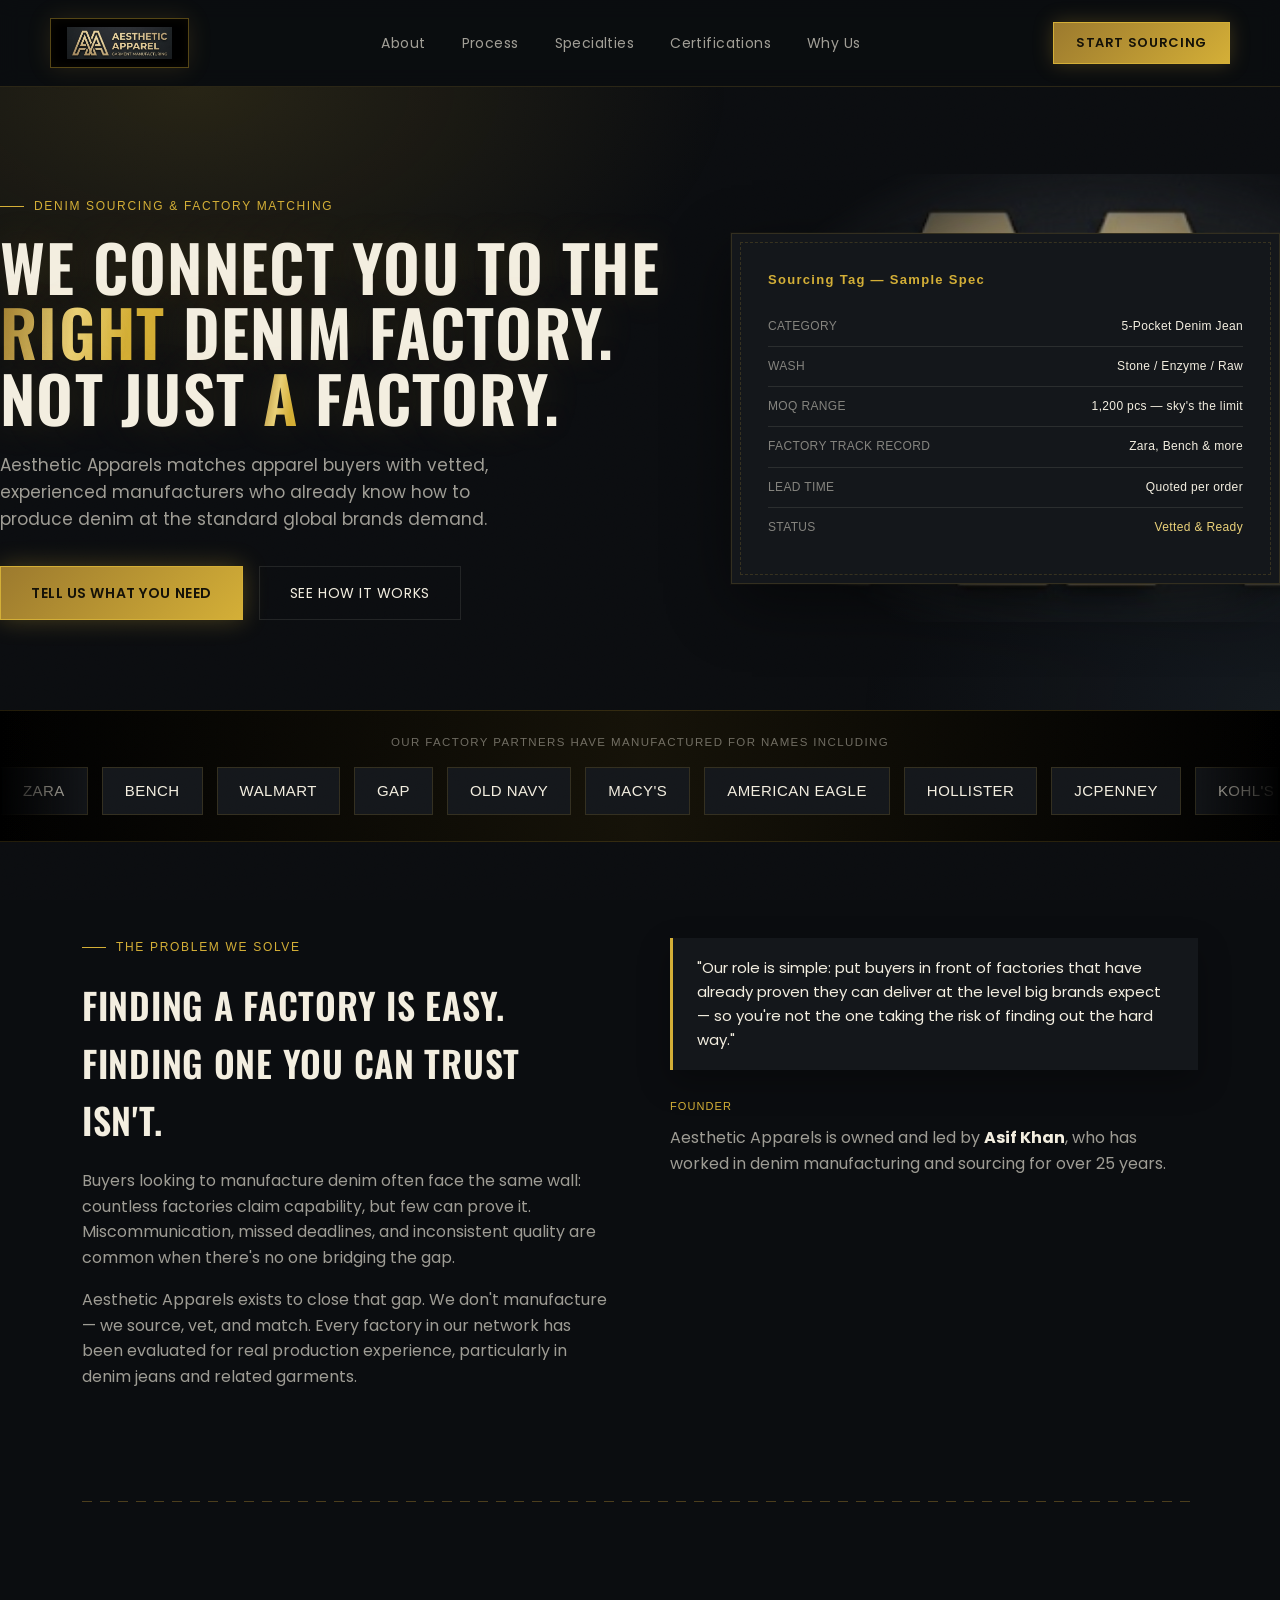
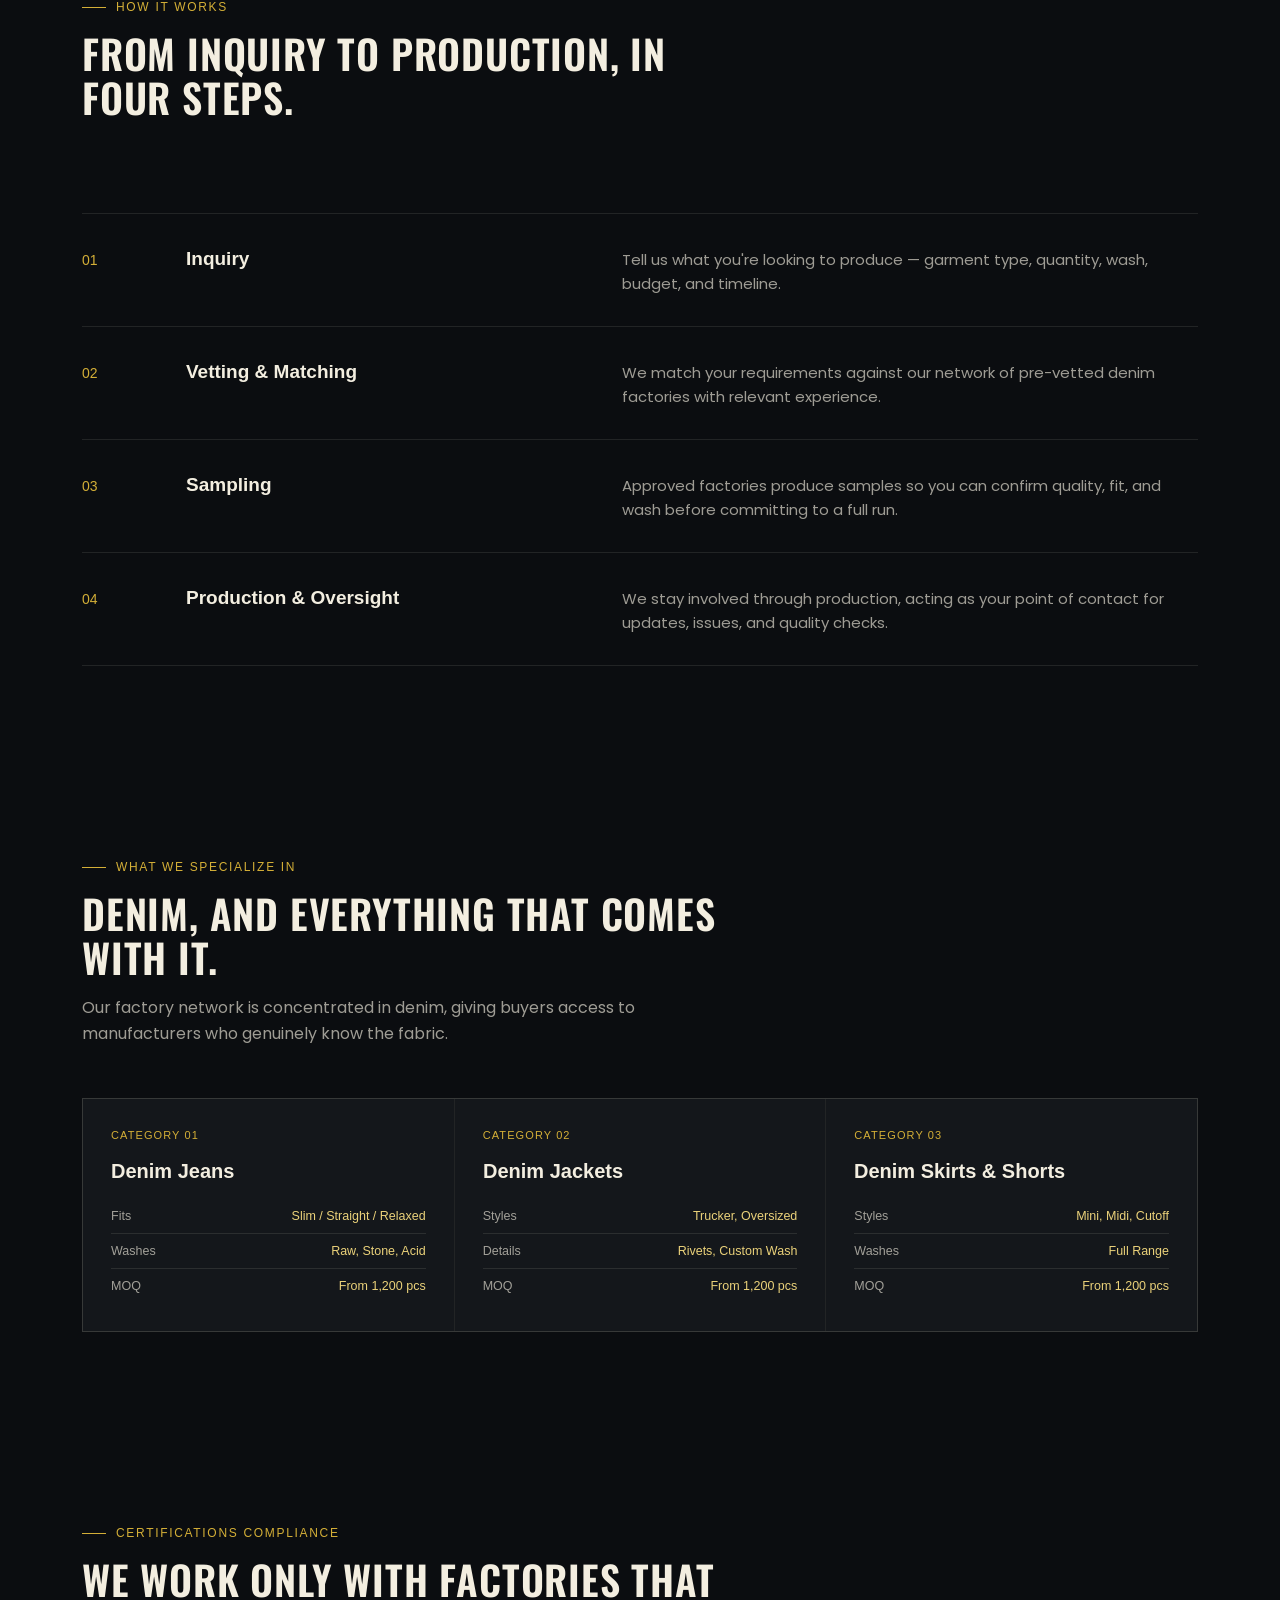
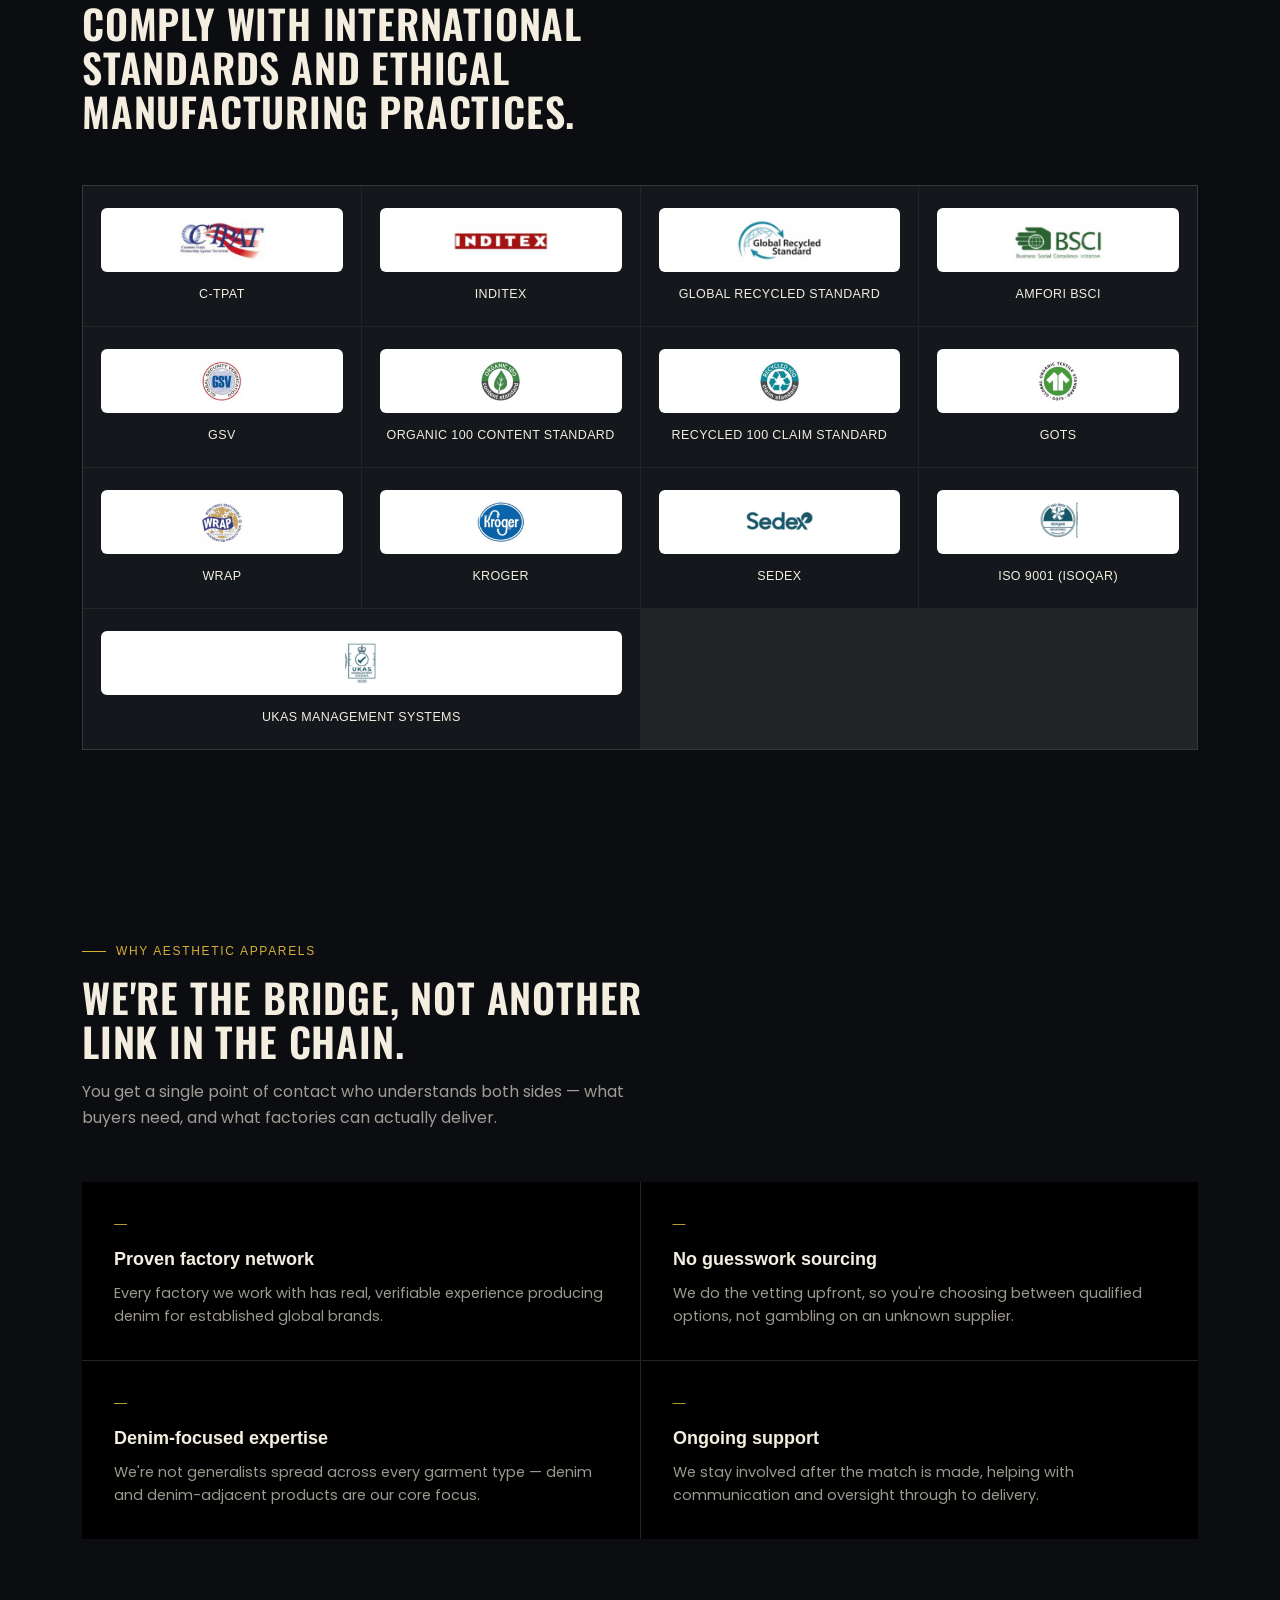
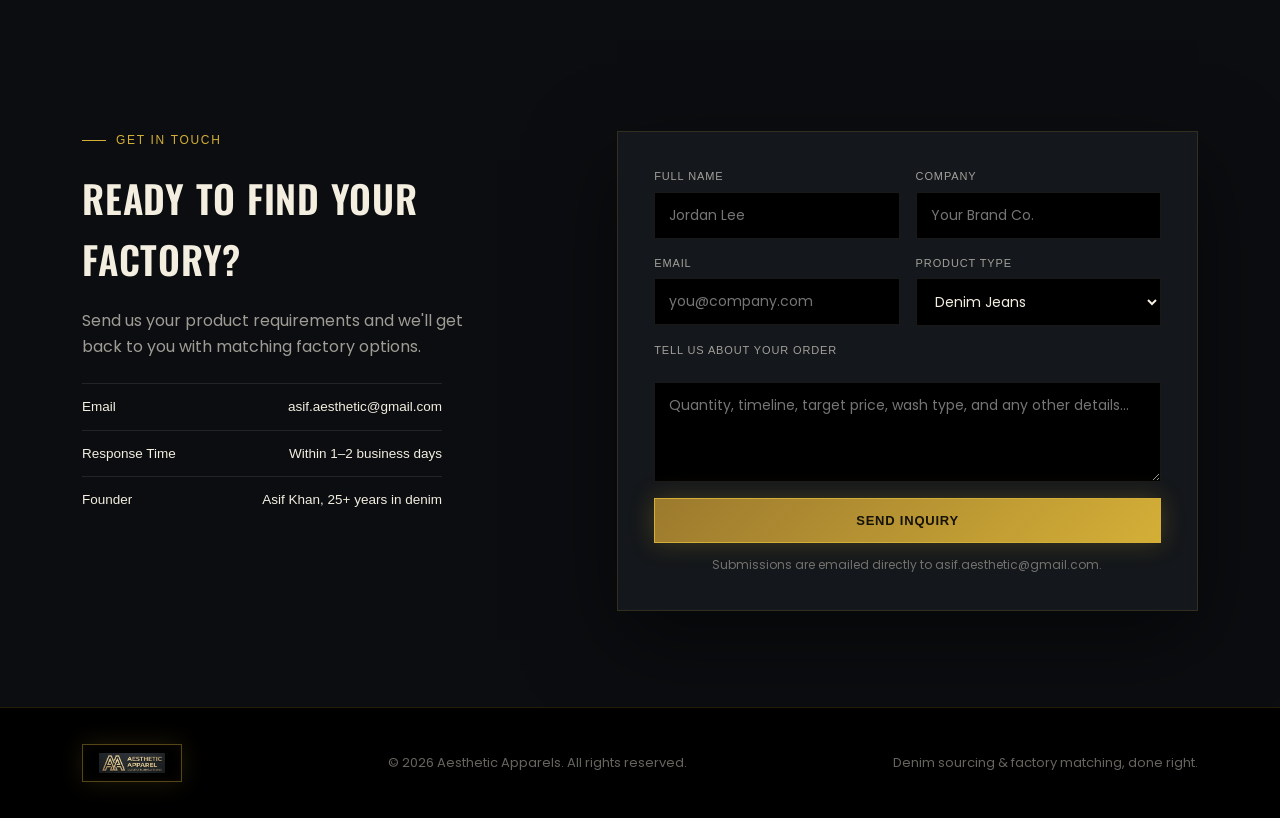
==== index.html @ 9744f527 "Publish updated Aesthetic Apparels website" ====
<!DOCTYPE html>
<html lang="en">
<head>
<meta charset="UTF-8">
<meta name="viewport" content="width=device-width, initial-scale=1.0">
<title>Aesthetic Apparels — Denim Sourcing &amp; Manufacturing Partners</title>
<link rel="preconnect" href="https://fonts.googleapis.com">
<link rel="preconnect" href="https://api.fontshare.com">
<link href="https://fonts.googleapis.com/css2?family=Oswald:wght@400;500;600;700&family=Poppins:wght@400;500;600&display=swap" rel="stylesheet">
<link href="https://api.fontshare.com/v2/css?f[]=general-sans@400,500,600,700&display=swap" rel="stylesheet">
<style>
  :root{
    --bg:#0B0D10;
    --bg-panel:#14171B;
    --bg-panel-2:#191D22;
    --gold:#D4AF37;
    --gold-light:#EBD27A;
    --gold-deep:#9C7A2E;
    --steel:#4A6178;
    --cream:#F3EEE0;
    --dim:rgba(243,238,224,0.64);
    --dim-2:rgba(243,238,224,0.42);
    --line:rgba(212,175,55,0.16);
    --line-soft:rgba(243,238,224,0.10);
  }
  *{box-sizing:border-box;margin:0;padding:0;}
  html{scroll-behavior:smooth;}
  body{
    background:var(--bg);
    color:var(--cream);
    font-family:'Poppins',sans-serif;
    line-height:1.6;
    -webkit-font-smoothing:antialiased;
    position:relative;
  }
  /* film grain overlay for premium texture */
  body::before{
    content:'';position:fixed;inset:0;z-index:1;pointer-events:none;
    opacity:0.05;mix-blend-mode:overlay;
    background-image:url("data:image/svg+xml,%3Csvg xmlns='http://www.w3.org/2000/svg' width='120' height='120'%3E%3Cfilter id='n'%3E%3CfeTurbulence type='fractalNoise' baseFrequency='0.9' numOctaves='2' stitchTiles='stitch'/%3E%3C/filter%3E%3Crect width='100%25' height='100%25' filter='url(%23n)'/%3E%3C/svg%3E");
  }
  h1,h2,.display{
    font-family:'Oswald',sans-serif;
    text-transform:uppercase;
    letter-spacing:0.02em;
    color:var(--cream);
  }
  h3,.mono{font-family:'General Sans',sans-serif;}
  a{color:inherit;}
  img{max-width:100%;display:block;}
  .wrap{max-width:1180px;margin:0 auto;padding:0 32px;position:relative;z-index:2;}
  section{position:relative;z-index:2;}

  .gold-text{
    background:linear-gradient(100deg, var(--gold-deep), var(--gold-light) 45%, var(--gold) 75%);
    -webkit-background-clip:text;background-clip:text;color:transparent;
  }

  .stitch{
    height:1px;
    background-image:repeating-linear-gradient(90deg, var(--gold-deep) 0 10px, transparent 10px 18px);
    opacity:0.45;position:relative;z-index:2;
  }

  /* header */
  header{
    position:sticky;top:0;z-index:50;
    background:rgba(11,13,16,0.86);
    backdrop-filter:blur(10px);
    border-bottom:1px solid var(--line);
  }
  .nav{display:flex;align-items:center;justify-content:space-between;padding:18px 0;}
  .brand{display:flex;align-items:center;gap:10px;}
  .logo-badge{
    background:#000;
    padding:8px 16px;
    display:flex;align-items:center;
    border:1px solid rgba(212,175,55,0.4);
    box-shadow:0 0 24px rgba(212,175,55,0.14), inset 0 0 12px rgba(212,175,55,0.05);
  }
  .logo-badge img{height:32px;width:auto;display:block;}
  .logo-badge.small img{height:20px;}
  .navlinks{display:flex;gap:36px;font-size:14px;letter-spacing:0.03em;}
  .navlinks a{text-decoration:none;color:var(--cream);opacity:0.65;transition:opacity .2s;}
  .navlinks a:hover,.navlinks a:focus-visible{opacity:1;}
  .nav-cta{
    background:linear-gradient(135deg, var(--gold-deep), var(--gold));
    color:#151208;
    padding:10px 22px;font-size:13px;letter-spacing:0.05em;font-weight:600;
    text-transform:uppercase;text-decoration:none;border:1px solid var(--gold);
    box-shadow:0 0 20px rgba(212,175,55,0.25);
    transition:box-shadow .25s, transform .2s;
  }
  .nav-cta:hover{box-shadow:0 0 30px rgba(212,175,55,0.5);transform:translateY(-1px);}

  /* hero with bold logo watermark + lighting */
  .hero{
    padding:110px 0 90px;
    display:grid;grid-template-columns:1.1fr 0.9fr;gap:60px;align-items:center;
    overflow:hidden;
    background:
      radial-gradient(ellipse 900px 500px at 15% 0%, rgba(212,175,55,0.14), transparent 60%),
      radial-gradient(ellipse 700px 500px at 100% 100%, rgba(74,97,120,0.14), transparent 60%);
  }
  .hero-mark{
    position:absolute;
    right:-6%;
    top:50%;
    transform:translateY(-50%);
    width:52%;
    max-width:640px;
    opacity:0.9;
    mix-blend-mode:screen;
    z-index:1;
    -webkit-mask-image:radial-gradient(ellipse 70% 70% at 60% 50%, black 45%, transparent 85%);
    mask-image:radial-gradient(ellipse 70% 70% at 60% 50%, black 45%, transparent 85%);
    pointer-events:none;
  }
  .eyebrow{
    font-family:'General Sans',sans-serif;
    font-size:12px;letter-spacing:0.14em;text-transform:uppercase;
    color:var(--gold);margin-bottom:18px;display:flex;align-items:center;gap:10px;
  }
  .eyebrow::before{content:'';width:24px;height:1px;background:var(--gold);}
  .hero h1{
    font-size:clamp(38px,5.4vw,64px);
    line-height:1.02;font-weight:600;margin-bottom:22px;
    text-shadow:0 0 40px rgba(212,175,55,0.15);
  }
  .hero p.lede{font-size:17px;max-width:46ch;color:var(--dim);margin-bottom:32px;}
  .hero-ctas{display:flex;gap:16px;flex-wrap:wrap;}
  .btn-primary{
    background:linear-gradient(135deg, var(--gold-deep), var(--gold));
    color:#151208;padding:15px 30px;font-size:14px;letter-spacing:0.04em;
    font-weight:600;text-transform:uppercase;text-decoration:none;border:1px solid var(--gold);
    box-shadow:0 0 24px rgba(212,175,55,0.3);transition:box-shadow .25s, transform .2s;
  }
  .btn-primary:hover{box-shadow:0 0 40px rgba(212,175,55,0.55);transform:translateY(-2px);}
  .btn-ghost{
    padding:15px 30px;font-size:14px;letter-spacing:0.04em;text-transform:uppercase;
    text-decoration:none;color:var(--cream);border:1px solid var(--line-soft);
    transition:border-color .2s, background .2s;
  }
  .btn-ghost:hover{border-color:var(--gold);background:rgba(212,175,55,0.06);}

  .hero-tag{
    background:var(--bg-panel);
    padding:36px;position:relative;z-index:2;
    border:1px solid var(--line);
    box-shadow:0 20px 60px rgba(0,0,0,0.45), 0 0 0 1px rgba(212,175,55,0.04);
  }
  .hero-tag::before{
    content:'';position:absolute;inset:8px;
    border:1px dashed rgba(212,175,55,0.18);pointer-events:none;
  }
  .hero-tag .tag-row{
    display:flex;justify-content:space-between;
    font-family:'General Sans',sans-serif;font-size:12px;
    padding:10px 0;border-bottom:1px solid var(--line-soft);letter-spacing:0.03em;
  }
  .hero-tag .tag-row:last-child{border-bottom:none;}
  .hero-tag .tag-row span:first-child{opacity:0.5;text-transform:uppercase;}
  .hero-tag h3{color:var(--gold);font-size:13px;letter-spacing:0.1em;margin-bottom:16px;}

  /* trust bar */
  .trust{
    background:linear-gradient(90deg, #000 0%, #151208 50%, #000 100%);
    padding:22px 0 26px;border-top:1px solid var(--line);border-bottom:1px solid var(--line);
    overflow:hidden;
  }
  .trust-label{
    text-align:center;font-family:'General Sans',sans-serif;font-size:11.5px;
    letter-spacing:0.12em;text-transform:uppercase;color:var(--dim-2);margin-bottom:16px;
  }
  .marquee{
    width:100%;overflow:hidden;
    -webkit-mask-image:linear-gradient(90deg, transparent, black 8%, black 92%, transparent);
    mask-image:linear-gradient(90deg, transparent, black 8%, black 92%, transparent);
  }
  .marquee-track{
    display:flex;width:max-content;gap:14px;
    animation:marquee-scroll 42s linear infinite;
  }
  .marquee:hover .marquee-track{animation-play-state:paused;}
  @keyframes marquee-scroll{
    from{transform:translateX(0);}
    to{transform:translateX(-50%);}
  }
  .brand-pill{
    flex:0 0 auto;
    display:flex;align-items:center;
    padding:11px 22px;
    background:var(--bg-panel);
    border:1px solid var(--line);
    color:var(--cream);
    font-family:'General Sans',sans-serif;
    font-size:15px;letter-spacing:0.03em;text-transform:uppercase;
    white-space:nowrap;
  }

  section.pad{padding:96px 0;}
  .section-head{max-width:640px;margin-bottom:52px;}
  .section-head .eyebrow{margin-bottom:14px;}
  .section-head h2{font-size:clamp(28px,3.4vw,40px);font-weight:600;line-height:1.1;}
  .section-head p{margin-top:16px;font-size:16px;color:var(--dim);max-width:56ch;}

  .about{display:grid;grid-template-columns:1fr 1fr;gap:60px;align-items:start;}
  .about p{font-size:16px;margin-bottom:16px;color:var(--dim);}
  .about .callout{
    border-left:3px solid var(--gold);padding:18px 24px;
    background:var(--bg-panel);font-size:15px;box-shadow:0 12px 30px rgba(0,0,0,0.3);
  }

  .process-list{border-top:1px solid var(--line-soft);}
  .process-item{
    display:grid;grid-template-columns:80px 1fr 1.4fr;gap:24px;
    padding:30px 0;border-bottom:1px solid var(--line-soft);align-items:baseline;
    transition:background .2s;
  }
  .process-item:hover{background:rgba(212,175,55,0.03);}
  .process-item .num{font-family:'General Sans',sans-serif;font-size:14px;color:var(--gold);}
  .process-item h3{font-size:19px;font-weight:600;text-transform:none;letter-spacing:0;}
  .process-item p{font-size:15px;color:var(--dim);}

  .specs-grid{display:grid;grid-template-columns:repeat(3,1fr);gap:1px;background:var(--line-soft);border:1px solid var(--line-soft);}
  .spec-card{background:var(--bg-panel);padding:28px;transition:box-shadow .25s, transform .25s;}
  .spec-card:hover{box-shadow:inset 0 0 0 1px rgba(212,175,55,0.35), 0 0 30px rgba(212,175,55,0.08);transform:translateY(-2px);}
  .spec-card .spec-label{font-family:'General Sans',sans-serif;font-size:11px;color:var(--gold);letter-spacing:0.1em;text-transform:uppercase;margin-bottom:10px;}
  .spec-card h3{font-size:20px;font-weight:600;margin-bottom:12px;text-transform:none;letter-spacing:0;}
  .spec-card ul{list-style:none;font-size:14px;}
  .spec-card li{display:flex;justify-content:space-between;padding:7px 0;border-top:1px solid var(--line-soft);font-family:'General Sans',sans-serif;font-size:12.5px;color:var(--dim);}
  .spec-card li:first-of-type{border-top:none;}
  .spec-card li span:last-child{color:var(--gold-light);}

  .certs-intro{font-size:16px;color:var(--dim);max-width:60ch;margin-bottom:44px;}
  .certs-grid{
    display:grid;grid-template-columns:repeat(4,1fr);gap:1px;
    background:var(--line-soft);border:1px solid var(--line-soft);
  }
  .cert-badge{
    background:var(--bg-panel);padding:22px 18px;
    display:flex;flex-direction:column;align-items:center;justify-content:center;
    text-align:center;gap:12px;transition:box-shadow .25s;
  }
  .cert-badge:hover{box-shadow:inset 0 0 0 1px rgba(212,175,55,0.35);}
  .cert-badge .logo-plate{
    background:#fff;border-radius:6px;padding:10px 14px;
    display:flex;align-items:center;justify-content:center;
    width:100%;height:64px;box-sizing:border-box;
  }
  .cert-badge .logo-plate img{
    max-width:100%;max-height:44px;width:auto;height:auto;display:block;object-fit:contain;
  }
  .cert-badge .check{
    width:26px;height:26px;border-radius:50%;
    border:1px solid var(--gold);color:var(--gold);
    display:flex;align-items:center;justify-content:center;
    font-size:14px;font-family:'General Sans',sans-serif;
  }
  .cert-badge .cname{
    font-family:'General Sans',sans-serif;font-size:12.5px;letter-spacing:0.03em;
    text-transform:uppercase;color:var(--cream);
  }

  .why-grid{display:grid;grid-template-columns:repeat(2,1fr);gap:1px;background:var(--line-soft);}
  .why-card{background:#000;padding:32px;transition:box-shadow .25s;}
  .why-card:hover{box-shadow:inset 0 0 0 1px rgba(212,175,55,0.3);}
  .why-card .n{font-family:'General Sans',sans-serif;color:var(--gold);font-size:13px;margin-bottom:10px;}
  .why-card h3{color:var(--cream);font-size:18px;font-weight:600;text-transform:none;letter-spacing:0;margin-bottom:8px;}
  .why-card p{font-size:14.5px;color:var(--dim);}

  .contact{display:grid;grid-template-columns:0.9fr 1.1fr;gap:60px;}
  .contact-info h2{font-size:clamp(28px,3.4vw,38px);font-weight:600;margin-bottom:18px;}
  .contact-info p{color:var(--dim);margin-bottom:24px;max-width:42ch;}
  .contact-info .detail{
    font-family:'General Sans',sans-serif;font-size:13.5px;
    padding:12px 0;border-top:1px solid var(--line-soft);
    display:flex;justify-content:space-between;max-width:360px;
  }
  form{background:var(--bg-panel);padding:36px;border:1px solid var(--line);box-shadow:0 30px 80px rgba(0,0,0,0.5);}
  .form-row{display:grid;grid-template-columns:1fr 1fr;gap:16px;margin-bottom:16px;}
  label{display:block;font-size:11px;letter-spacing:0.08em;text-transform:uppercase;color:var(--dim);margin-bottom:6px;font-family:'General Sans',sans-serif;}
  input,select,textarea{
    width:100%;border:1px solid var(--line-soft);background:#000;
    padding:12px 14px;font-family:'Poppins',sans-serif;font-size:14px;color:var(--cream);
  }
  input:focus,select:focus,textarea:focus{outline:2px solid var(--gold);outline-offset:1px;border-color:var(--gold);}
  textarea{min-height:100px;resize:vertical;}
  .full{grid-column:1/-1;}
  .submit-btn{
    background:linear-gradient(135deg, var(--gold-deep), var(--gold));
    color:#151208;border:1px solid var(--gold);
    padding:14px 30px;font-size:13px;letter-spacing:0.06em;font-weight:600;text-transform:uppercase;
    cursor:pointer;width:100%;box-shadow:0 0 24px rgba(212,175,55,0.25);transition:box-shadow .25s;
  }
  .submit-btn:hover{box-shadow:0 0 36px rgba(212,175,55,0.5);}
  .form-note{font-size:12px;color:var(--dim-2);margin-top:12px;text-align:center;}

  footer{border-top:1px solid var(--line);padding:36px 0;background:#000;}

  @media (max-width:860px){
    .hero{grid-template-columns:1fr;padding-top:64px;}
    .hero-mark{width:80%;opacity:0.5;right:-20%;}
    .navlinks{display:none;}
    .about{grid-template-columns:1fr;}
    .process-item{grid-template-columns:50px 1fr;}
    .process-item p{grid-column:1/-1;}
    .specs-grid{grid-template-columns:1fr;}
    .certs-grid{grid-template-columns:repeat(2,1fr);}
    .why-grid{grid-template-columns:1fr;}
    .contact{grid-template-columns:1fr;}
    .form-row{grid-template-columns:1fr;}
  }

  .reveal{
    opacity:0;
    transform:translateY(26px);
    transition:opacity .85s cubic-bezier(.16,.8,.24,1), transform .85s cubic-bezier(.16,.8,.24,1);
    will-change:opacity, transform;
  }
  .reveal.reveal-heading{transform:translateY(34px);transition-duration:1s;}
  .reveal.in-view{opacity:1;transform:translateY(0);}
  @media (prefers-reduced-motion: reduce){
    .reveal{opacity:1;transform:none;transition:none;}
  }
</style>
</head>
<body>

<header>
  <div class="wrap nav">
    <div class="brand"><div class="logo-badge"><img src="[data-uri]" alt="Aesthetic Apparel — Garment Manufacturing logo"></div></div>
    <nav class="navlinks">
      <a href="#about">About</a>
      <a href="#process">Process</a>
      <a href="#specialties">Specialties</a>
      <a href="#certifications">Certifications</a>
      <a href="#why">Why Us</a>
    </nav>
    <a href="#contact" class="nav-cta">Start Sourcing</a>
  </div>
</header>

<section class="hero">
  <img class="hero-mark" src="[data-uri]" alt="">
  <div class="wrap" style="display:contents;">
    <div>
      <div class="eyebrow">Denim Sourcing &amp; Factory Matching</div>
      <h1>We connect you to the <span class="gold-text">right</span> denim factory. Not just <span class="gold-text">a</span> factory.</h1>
      <p class="lede">Aesthetic Apparels matches apparel buyers with vetted, experienced manufacturers who already know how to produce denim at the standard global brands demand.</p>
      <div class="hero-ctas">
        <a href="#contact" class="btn-primary">Tell us what you need</a>
        <a href="#process" class="btn-ghost">See how it works</a>
      </div>
    </div>
    <div class="hero-tag">
      <h3>Sourcing Tag — Sample Spec</h3>
      <div class="tag-row"><span>Category</span><span>5-Pocket Denim Jean</span></div>
      <div class="tag-row"><span>Wash</span><span>Stone / Enzyme / Raw</span></div>
      <div class="tag-row"><span>MOQ Range</span><span>1,200 pcs — sky's the limit</span></div>
      <div class="tag-row"><span>Factory Track Record</span><span>Zara, Bench &amp; more</span></div>
      <div class="tag-row"><span>Lead Time</span><span>Quoted per order</span></div>
      <div class="tag-row"><span>Status</span><span style="color:var(--gold-light);">Vetted &amp; Ready</span></div>
    </div>
  </div>
</section>

<div class="trust">
  <div class="trust-label">Our factory partners have manufactured for names including</div>
  <div class="marquee">
    <div class="marquee-track">
      <div class="brand-pill">Zara</div>
      <div class="brand-pill">Bench</div>
      <div class="brand-pill">Walmart</div>
      <div class="brand-pill">Gap</div>
      <div class="brand-pill">Old Navy</div>
      <div class="brand-pill">Macy's</div>
      <div class="brand-pill">American Eagle</div>
      <div class="brand-pill">Hollister</div>
      <div class="brand-pill">JCPenney</div>
      <div class="brand-pill">Kohl's</div>
      <div class="brand-pill">Costco</div>
      <div class="brand-pill">Foot Locker</div>
      <div class="brand-pill">Bershka</div>
      <div class="brand-pill">Pull &amp; Bear</div>
      <div class="brand-pill">U.S. Polo Assn</div>
      <div class="brand-pill">Dillard's</div>
      <div class="brand-pill">New Look</div>
      <div class="brand-pill">French Connection</div>
      <div class="brand-pill">Ben Sherman</div>
      <div class="brand-pill">Urban Classics</div>
      <div class="brand-pill">Trespass</div>
      <div class="brand-pill">Kroger</div>
      <div class="brand-pill">El Corte Inglés</div>
      <div class="brand-pill">Bass Pro Shops</div>
      <div class="brand-pill">PacSun</div>
      <!-- duplicate set for seamless loop -->
      <div class="brand-pill">Zara</div>
      <div class="brand-pill">Bench</div>
      <div class="brand-pill">Walmart</div>
      <div class="brand-pill">Gap</div>
      <div class="brand-pill">Old Navy</div>
      <div class="brand-pill">Macy's</div>
      <div class="brand-pill">American Eagle</div>
      <div class="brand-pill">Hollister</div>
      <div class="brand-pill">JCPenney</div>
      <div class="brand-pill">Kohl's</div>
      <div class="brand-pill">Costco</div>
      <div class="brand-pill">Foot Locker</div>
      <div class="brand-pill">Bershka</div>
      <div class="brand-pill">Pull &amp; Bear</div>
      <div class="brand-pill">U.S. Polo Assn</div>
      <div class="brand-pill">Dillard's</div>
      <div class="brand-pill">New Look</div>
      <div class="brand-pill">French Connection</div>
      <div class="brand-pill">Ben Sherman</div>
      <div class="brand-pill">Urban Classics</div>
      <div class="brand-pill">Trespass</div>
      <div class="brand-pill">Kroger</div>
      <div class="brand-pill">El Corte Inglés</div>
      <div class="brand-pill">Bass Pro Shops</div>
      <div class="brand-pill">PacSun</div>
    </div>
  </div>
</div>

<section id="about" class="pad">
  <div class="wrap about">
    <div>
      <div class="eyebrow">The Problem We Solve</div>
      <h2 style="font-size:clamp(26px,3vw,36px);font-weight:600;margin-bottom:20px;">Finding a factory is easy. Finding one you can trust isn't.</h2>
      <p>Buyers looking to manufacture denim often face the same wall: countless factories claim capability, but few can prove it. Miscommunication, missed deadlines, and inconsistent quality are common when there's no one bridging the gap.</p>
      <p>Aesthetic Apparels exists to close that gap. We don't manufacture — we source, vet, and match. Every factory in our network has been evaluated for real production experience, particularly in denim jeans and related garments.</p>
    </div>
    <div>
      <div class="callout">"Our role is simple: put buyers in front of factories that have already proven they can deliver at the level big brands expect — so you're not the one taking the risk of finding out the hard way."</div>
      <div style="margin-top:24px;font-size:14px;color:var(--dim);">
        <span style="font-family:'General Sans',sans-serif;font-size:11px;letter-spacing:0.1em;text-transform:uppercase;color:var(--gold);">Founder</span>
        <p style="margin-top:8px;">Aesthetic Apparels is owned and led by <strong style="color:var(--cream);">Asif Khan</strong>, who has worked in denim manufacturing and sourcing for over 25 years.</p>
      </div>
    </div>
  </div>
</section>

<div class="wrap"><div class="stitch"></div></div>

<section id="process" class="pad">
  <div class="wrap">
    <div class="section-head">
      <div class="eyebrow">How It Works</div>
      <h2>From inquiry to production, in four steps.</h2>
      <p>A clear, guided process so you always know what stage your order is at.</p>
    </div>
    <div class="process-list">
      <div class="process-item">
        <div class="num">01</div>
        <h3>Inquiry</h3>
        <p>Tell us what you're looking to produce — garment type, quantity, wash, budget, and timeline.</p>
      </div>
      <div class="process-item">
        <div class="num">02</div>
        <h3>Vetting &amp; Matching</h3>
        <p>We match your requirements against our network of pre-vetted denim factories with relevant experience.</p>
      </div>
      <div class="process-item">
        <div class="num">03</div>
        <h3>Sampling</h3>
        <p>Approved factories produce samples so you can confirm quality, fit, and wash before committing to a full run.</p>
      </div>
      <div class="process-item">
        <div class="num">04</div>
        <h3>Production &amp; Oversight</h3>
        <p>We stay involved through production, acting as your point of contact for updates, issues, and quality checks.</p>
      </div>
    </div>
  </div>
</section>

<section id="specialties" class="pad">
  <div class="wrap">
    <div class="section-head">
      <div class="eyebrow">What We Specialize In</div>
      <h2>Denim, and everything that comes with it.</h2>
      <p>Our factory network is concentrated in denim, giving buyers access to manufacturers who genuinely know the fabric.</p>
    </div>
    <div class="specs-grid">
      <div class="spec-card">
        <div class="spec-label">Category 01</div>
        <h3>Denim Jeans</h3>
        <ul>
          <li><span>Fits</span><span>Slim / Straight / Relaxed</span></li>
          <li><span>Washes</span><span>Raw, Stone, Acid</span></li>
          <li><span>MOQ</span><span>From 1,200 pcs</span></li>
        </ul>
      </div>
      <div class="spec-card">
        <div class="spec-label">Category 02</div>
        <h3>Denim Jackets</h3>
        <ul>
          <li><span>Styles</span><span>Trucker, Oversized</span></li>
          <li><span>Details</span><span>Rivets, Custom Wash</span></li>
          <li><span>MOQ</span><span>From 1,200 pcs</span></li>
        </ul>
      </div>
      <div class="spec-card">
        <div class="spec-label">Category 03</div>
        <h3>Denim Skirts &amp; Shorts</h3>
        <ul>
          <li><span>Styles</span><span>Mini, Midi, Cutoff</span></li>
          <li><span>Washes</span><span>Full Range</span></li>
          <li><span>MOQ</span><span>From 1,200 pcs</span></li>
        </ul>
      </div>
    </div>
  </div>
</section>

<section id="certifications" class="pad">
  <div class="wrap">
    <div class="section-head">
      <div class="eyebrow">Certifications Compliance</div>
      <h2>We work only with factories that comply with international standards and ethical manufacturing practices.</h2>
    </div>
    <div class="certs-grid">
      <div class="cert-badge"><div class="logo-plate"><img src="[data-uri]" alt="C-TPAT certification logo"></div><div class="cname">C-TPAT</div></div>
      <div class="cert-badge"><div class="logo-plate"><img src="[data-uri]" alt="INDITEX certification logo"></div><div class="cname">INDITEX</div></div>
      <div class="cert-badge"><div class="logo-plate"><img src="[data-uri]" alt="Global Recycled Standard certification logo"></div><div class="cname">Global Recycled Standard</div></div>
      <div class="cert-badge"><div class="logo-plate"><img src="[data-uri]" alt="amfori BSCI certification logo"></div><div class="cname">amfori BSCI</div></div>
      <div class="cert-badge"><div class="logo-plate"><img src="[data-uri]" alt="GSV certification logo"></div><div class="cname">GSV</div></div>
      <div class="cert-badge"><div class="logo-plate"><img src="[data-uri]" alt="Organic 100 Content Standard certification logo"></div><div class="cname">Organic 100 Content Standard</div></div>
      <div class="cert-badge"><div class="logo-plate"><img src="[data-uri]" alt="Recycled 100 Claim Standard certification logo"></div><div class="cname">Recycled 100 Claim Standard</div></div>
      <div class="cert-badge"><div class="logo-plate"><img src="[data-uri]" alt="GOTS certification logo"></div><div class="cname">GOTS</div></div>
      <div class="cert-badge"><div class="logo-plate"><img src="[data-uri]" alt="WRAP certification logo"></div><div class="cname">WRAP</div></div>
      <div class="cert-badge"><div class="logo-plate"><img src="[data-uri]" alt="Kroger certification logo"></div><div class="cname">Kroger</div></div>
      <div class="cert-badge"><div class="logo-plate"><img src="[data-uri]" alt="Sedex certification logo"></div><div class="cname">Sedex</div></div>
      <div class="cert-badge"><div class="logo-plate"><img src="[data-uri]" alt="ISO 9001 (ISOQAR) certification logo"></div><div class="cname">ISO 9001 (ISOQAR)</div></div>
      <div class="cert-badge" style="grid-column: span 2 / span 2;"><div class="logo-plate"><img src="[data-uri]" alt="UKAS Management Systems certification logo"></div><div class="cname">UKAS Management Systems</div></div>
    </div>
  </div>
</section>

<section class="why pad" id="why">
  <div class="wrap">
    <div class="section-head">
      <div class="eyebrow">Why Aesthetic Apparels</div>
      <h2>We're the bridge, not another link in the chain.</h2>
      <p>You get a single point of contact who understands both sides — what buyers need, and what factories can actually deliver.</p>
    </div>
    <div class="why-grid">
      <div class="why-card">
        <div class="n">—</div>
        <h3>Proven factory network</h3>
        <p>Every factory we work with has real, verifiable experience producing denim for established global brands.</p>
      </div>
      <div class="why-card">
        <div class="n">—</div>
        <h3>No guesswork sourcing</h3>
        <p>We do the vetting upfront, so you're choosing between qualified options, not gambling on an unknown supplier.</p>
      </div>
      <div class="why-card">
        <div class="n">—</div>
        <h3>Denim-focused expertise</h3>
        <p>We're not generalists spread across every garment type — denim and denim-adjacent products are our core focus.</p>
      </div>
      <div class="why-card">
        <div class="n">—</div>
        <h3>Ongoing support</h3>
        <p>We stay involved after the match is made, helping with communication and oversight through to delivery.</p>
      </div>
    </div>
  </div>
</section>

<section id="contact" class="pad">
  <div class="wrap contact">
    <div class="contact-info">
      <div class="eyebrow">Get In Touch</div>
      <h2>Ready to find your factory?</h2>
      <p>Send us your product requirements and we'll get back to you with matching factory options.</p>
      <div class="detail"><span>Email</span><span>asif.aesthetic@gmail.com</span></div>
      <div class="detail"><span>Response Time</span><span>Within 1–2 business days</span></div>
      <div class="detail"><span>Founder</span><span>Asif Khan, 25+ years in denim</span></div>
    </div>
    <form method="POST" id="inquiry-form">
      <input type="hidden" name="access_key" value="01342065-2812-45f3-97ef-bbe225b41435">
      <input type="hidden" name="subject" value="New Website Inquiry — Aesthetic Apparels">
      <input type="hidden" name="from_name" value="Aesthetic Apparels Website">
      <input type="hidden" name="replyto" id="replyto">
      <input type="hidden" name="message_format" value="html">
      <input type="checkbox" name="botcheck" style="display:none;" tabindex="-1" autocomplete="off">
      <div class="form-row">
        <div>
          <label for="name">Full Name</label>
          <input id="name" name="name" type="text" placeholder="Jordan Lee" required>
        </div>
        <div>
          <label for="company">Company</label>
          <input id="company" name="company" type="text" placeholder="Your Brand Co.">
        </div>
      </div>
      <div class="form-row">
        <div>
          <label for="email">Email</label>
          <input id="email" name="email" type="email" placeholder="you@company.com" required>
        </div>
        <div>
          <label for="product">Product Type</label>
          <select id="product" name="product">
            <option>Denim Jeans</option>
            <option>Denim Jackets</option>
            <option>Denim Skirts / Shorts</option>
            <option>Other Denim Product</option>
          </select>
        </div>
      </div>
      <div class="form-row">
        <label for="message" class="full" style="grid-column:1/-1;">Tell us about your order</label>
        <textarea id="message" name="message" class="full" placeholder="Quantity, timeline, target price, wash type, and any other details..."></textarea>
      </div>
      <button class="submit-btn" type="submit">Send Inquiry</button>
      <p class="form-note" id="form-status">Submissions are emailed directly to asif.aesthetic@gmail.com.</p>
    </form>
  </div>
</section>

<script>
  const inquiryForm = document.getElementById('inquiry-form');
  const statusNote = document.getElementById('form-status');

  inquiryForm.addEventListener('submit', async function (e) {
    e.preventDefault();

    const submitBtn = inquiryForm.querySelector('.submit-btn');
    const name = document.getElementById('name').value.trim();
    const company = document.getElementById('company').value.trim();
    const email = document.getElementById('email').value.trim();
    const product = document.getElementById('product').value;
    const message = document.getElementById('message').value.trim();
    const replyTo = document.getElementById('replyto');

    if (!name || !email) return;

    submitBtn.disabled = true;
    submitBtn.textContent = 'Sending...';
    statusNote.textContent = 'Sending your inquiry securely...';

    // Make replies from Asif's inbox go directly back to the visitor.
    replyTo.value = email;

    // Build a clean, professional inquiry body.
    const formattedMessage =
`NEW WEBSITE INQUIRY
━━━━━━━━━━━━━━━━━━━━━━━━━━━━━━━━━━

CONTACT
Full Name: ${name}
Company: ${company || 'Not provided'}
Email: ${email}

PROJECT
Product Type: ${product}

ORDER REQUIREMENTS
${message || 'No additional order details provided.'}

━━━━━━━━━━━━━━━━━━━━━━━━━━━━━━━━━━
Submitted through the Aesthetic Apparels website.`;

    const formData = new FormData(inquiryForm);
    formData.set('message', formattedMessage);

    try {
      const response = await fetch('https://api.web3forms.com/submit', {
        method: 'POST',
        headers: {
          'Accept': 'application/json'
        },
        body: formData
      });

      const result = await response.json();

      if (!response.ok || !result.success) {
        throw new Error(result.message || 'Submission failed');
      }

      submitBtn.textContent = 'Inquiry Sent';
      statusNote.textContent = "Thank you — we'll get back to you within 1–2 business days.";
      inquiryForm.reset();
      replyTo.value = '';

      setTimeout(() => {
        submitBtn.disabled = false;
        submitBtn.textContent = 'Send Inquiry';
      }, 3500);

    } catch (error) {
      submitBtn.disabled = false;
      submitBtn.textContent = 'Send Inquiry';
      statusNote.textContent =
        'Something went wrong. Please email asif.aesthetic@gmail.com directly.';
      console.error('Inquiry submission error:', error);
    }
  });
</script>

<script>
  (function(){
    var headingSel = 'section h1, section h2, section h3';
    var textSel = 'section p, section .eyebrow';
    document.querySelectorAll(headingSel).forEach(function(el){ el.classList.add('reveal','reveal-heading'); });
    document.querySelectorAll(textSel).forEach(function(el){ el.classList.add('reveal'); });

    var targets = document.querySelectorAll('.reveal');
    if(!('IntersectionObserver' in window)){
      targets.forEach(function(el){ el.classList.add('in-view'); });
      return;
    }
    var observer = new IntersectionObserver(function(entries){
      entries.forEach(function(entry){
        if(entry.isIntersecting){
          entry.target.classList.add('in-view');
          observer.unobserve(entry.target);
        }
      });
    }, {threshold:0.15, rootMargin:'0px 0px -60px 0px'});
    targets.forEach(function(el){ observer.observe(el); });
  })();
</script>

<footer>
  <div class="wrap" style="display:flex;justify-content:space-between;align-items:center;width:100%;flex-wrap:wrap;gap:16px;">
    <div class="logo-badge small"><img src="[data-uri]" alt="Aesthetic Apparel logo"></div>
    <span style="font-size:13px;color:var(--dim-2);">© 2026 Aesthetic Apparels. All rights reserved.</span>
    <span style="font-size:13px;color:var(--dim-2);">Denim sourcing &amp; factory matching, done right.</span>
  </div>
</footer>

</body>
</html>
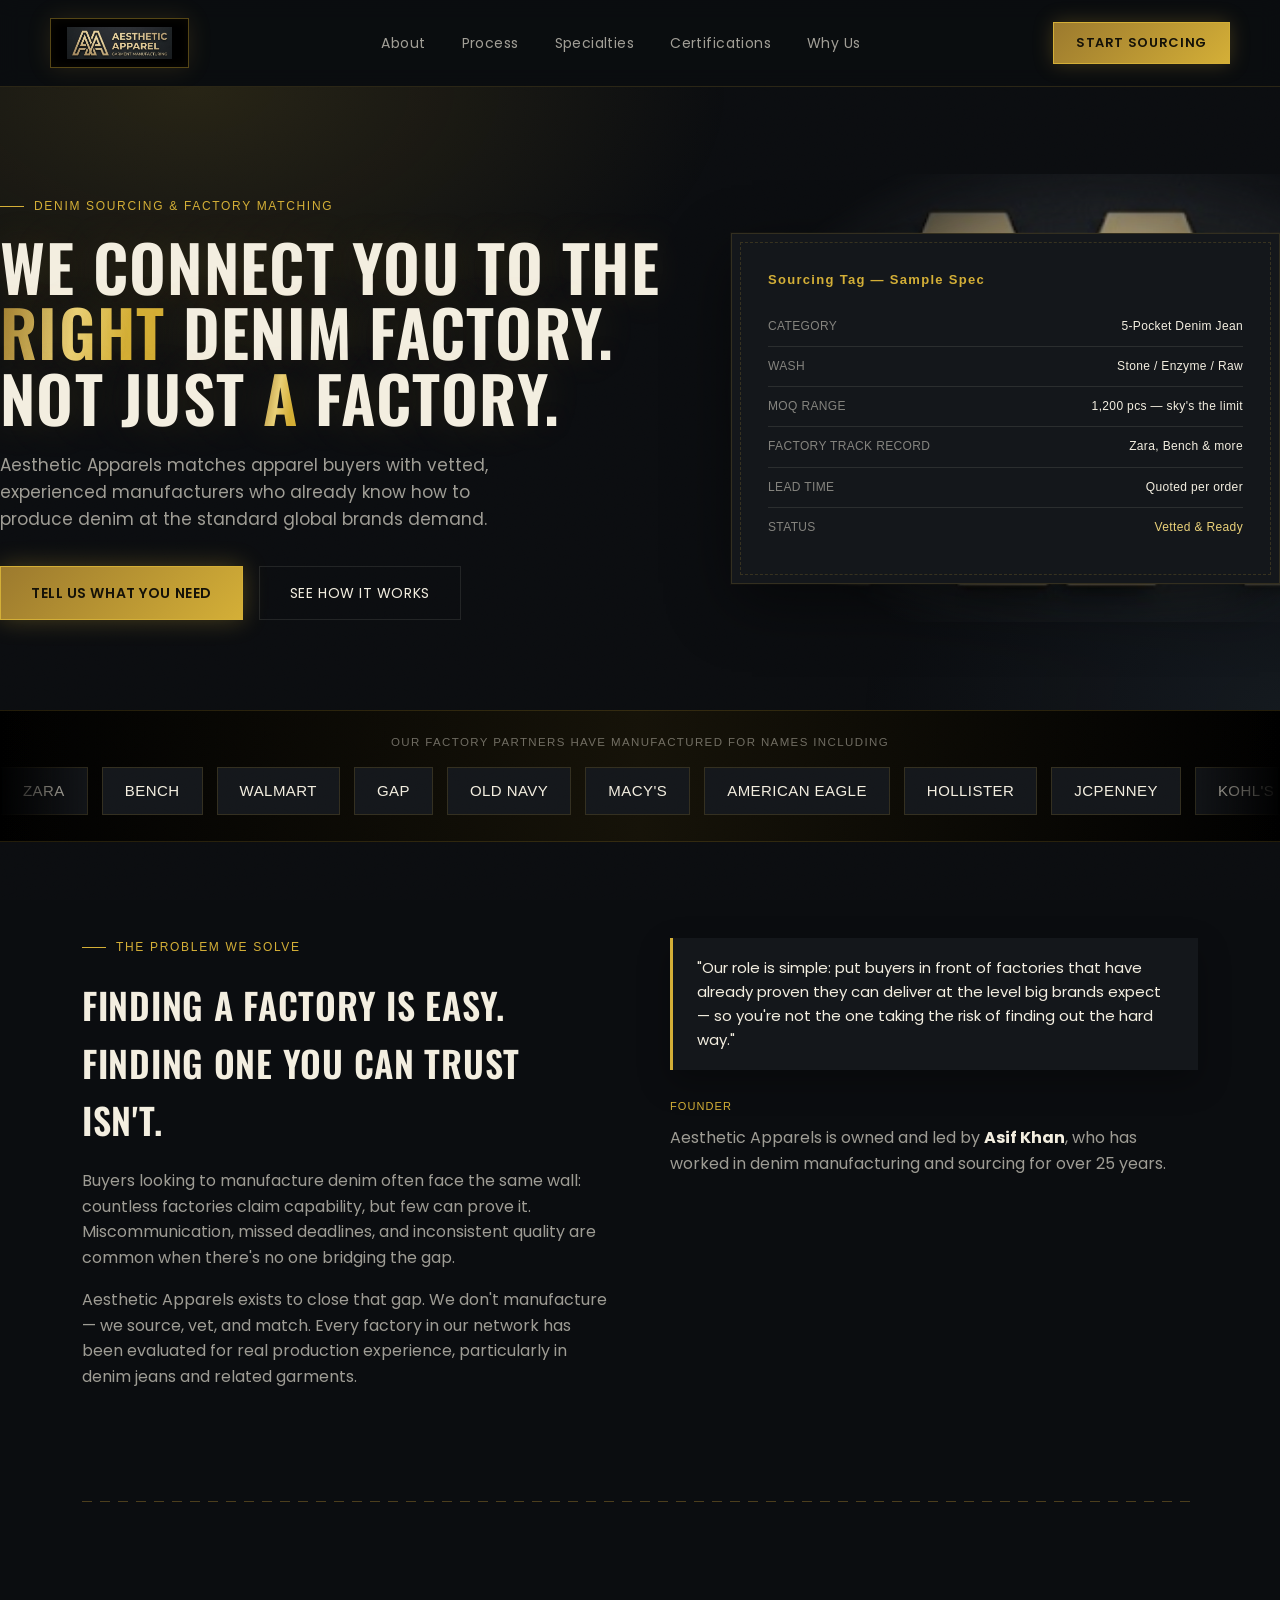
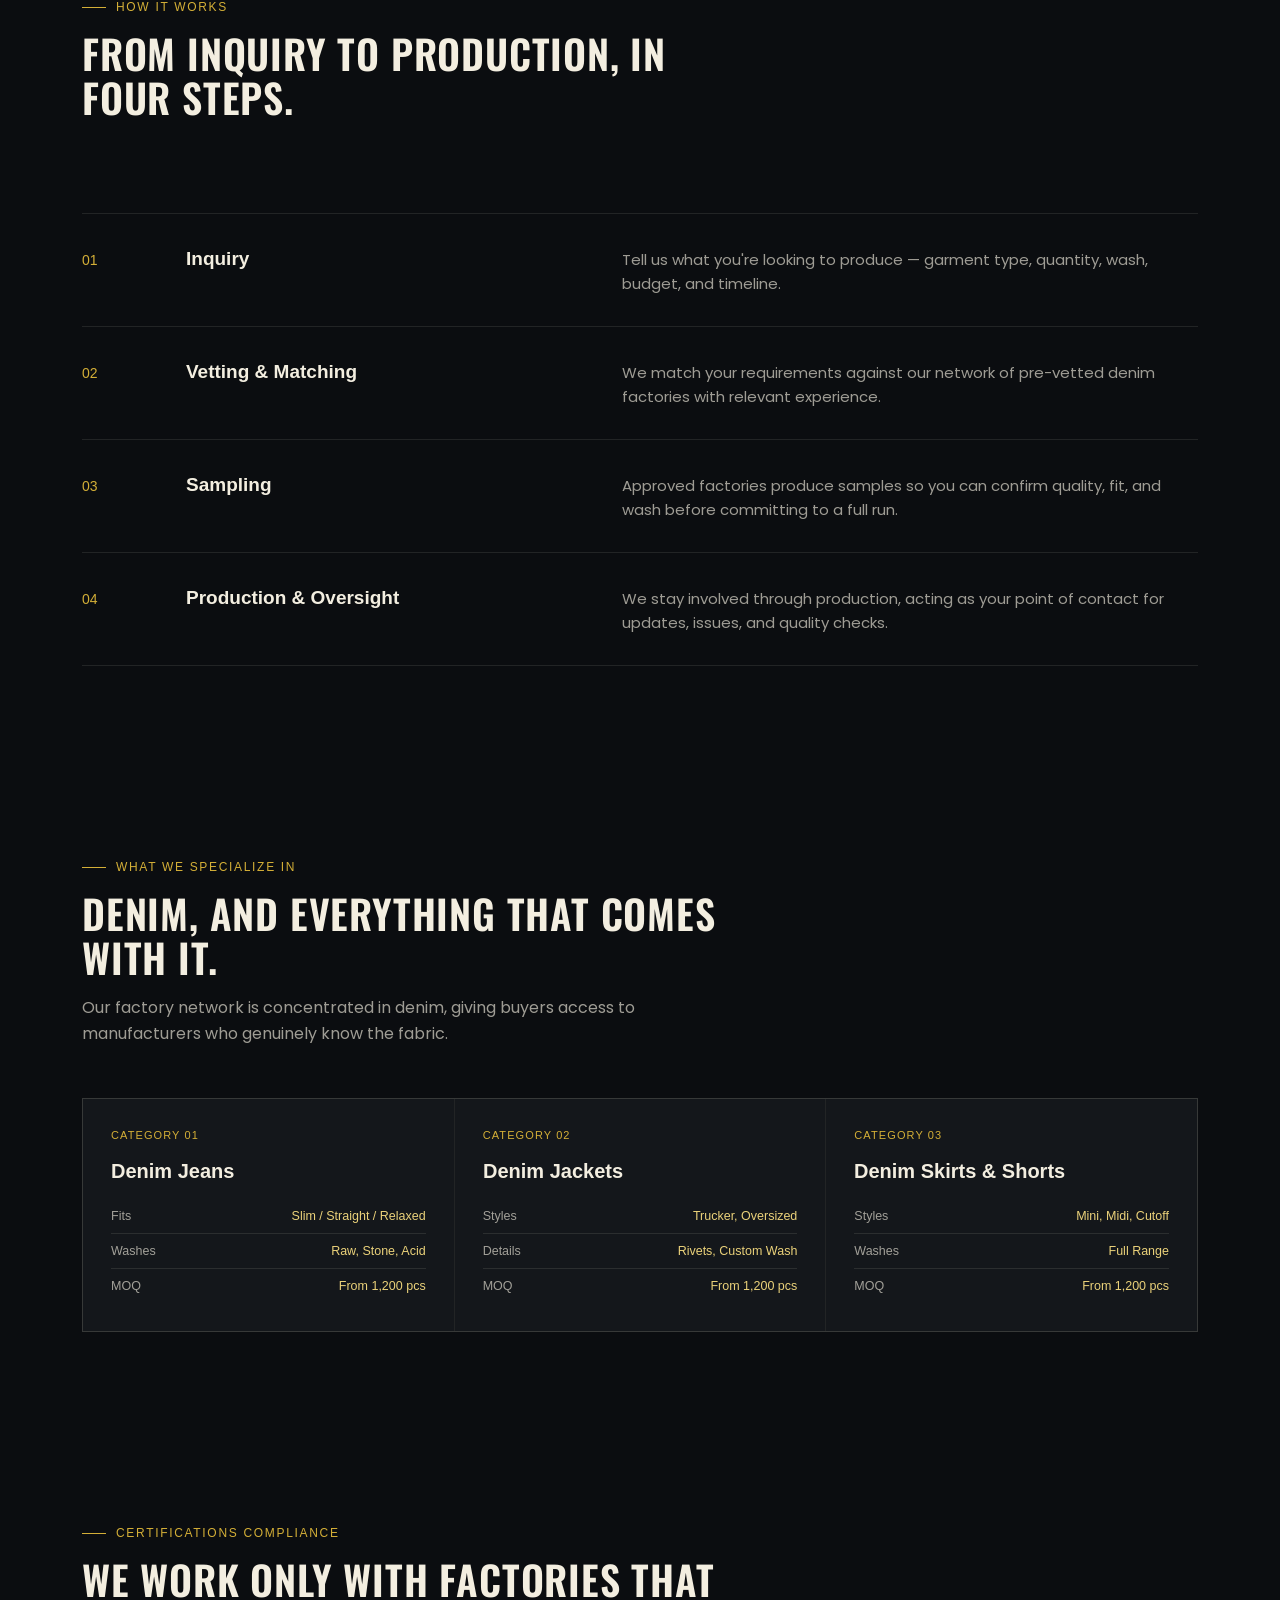
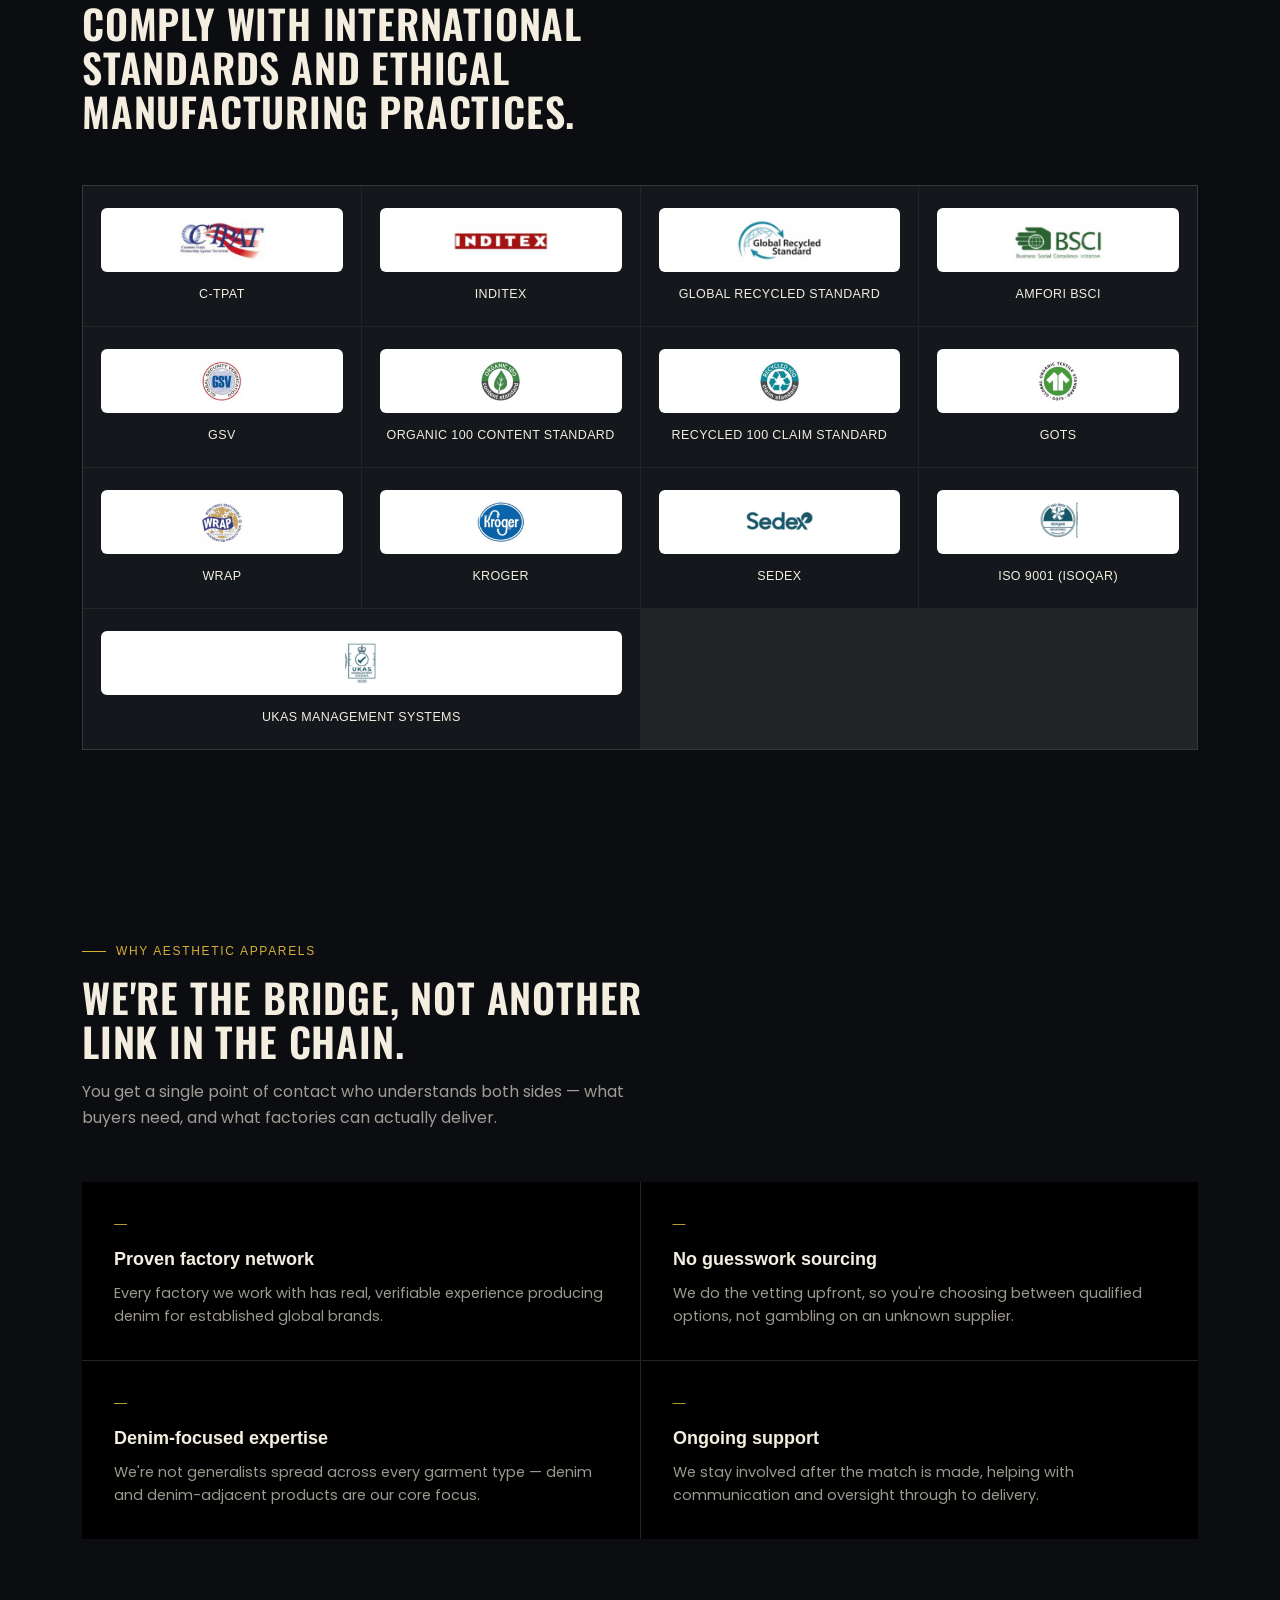
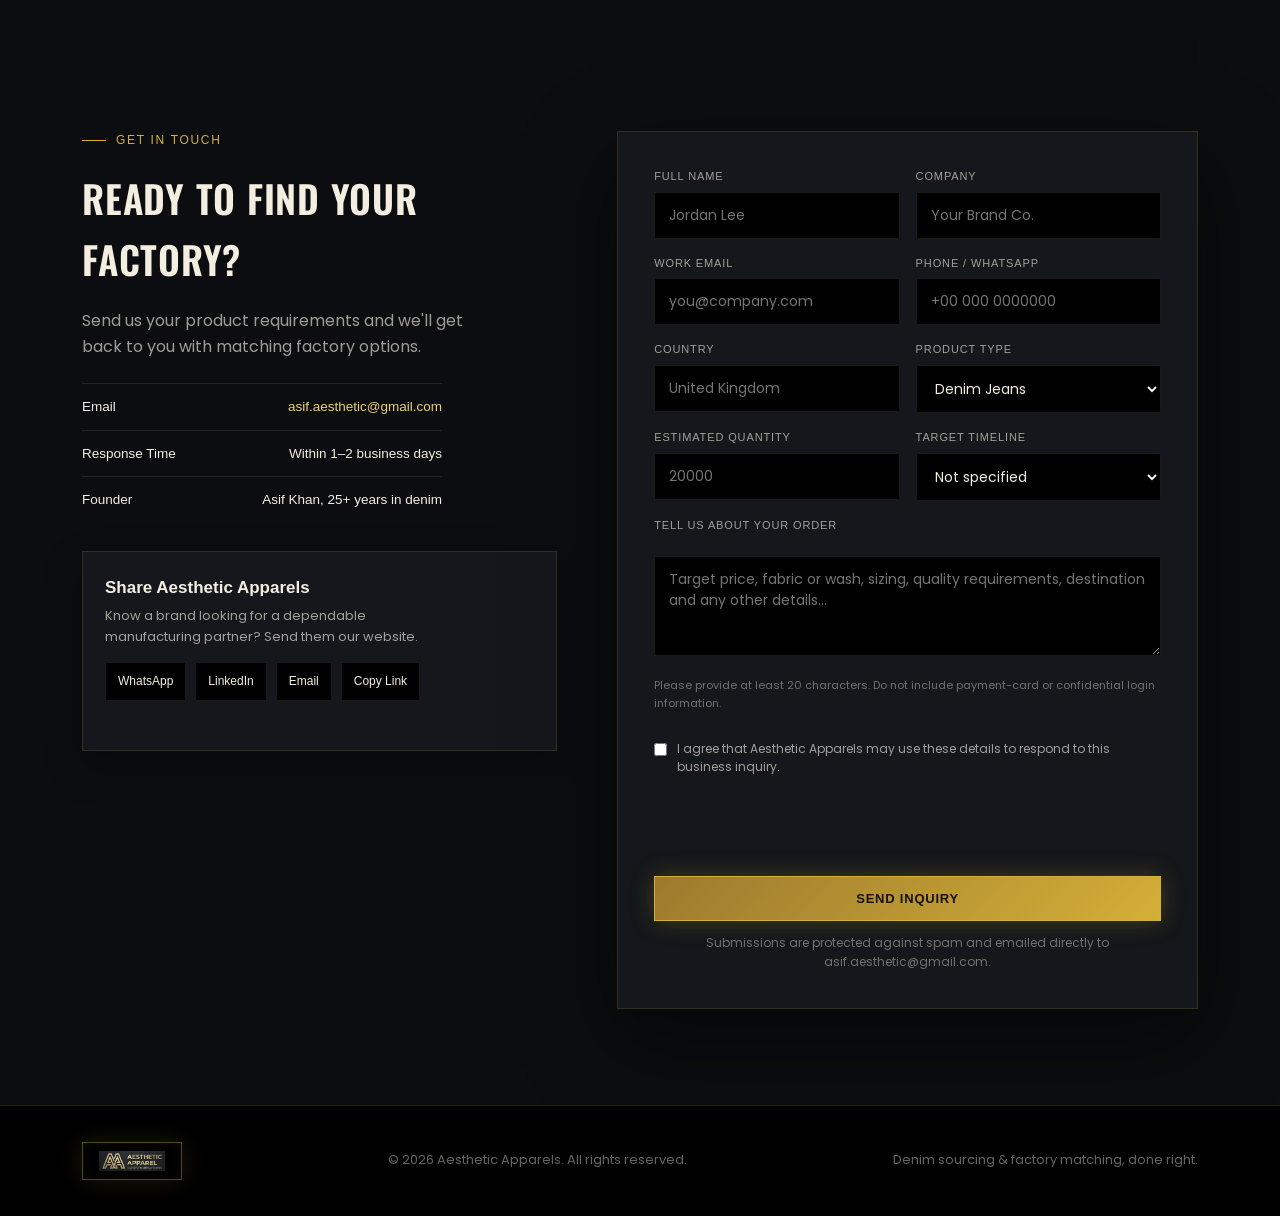
==== commit 1ed557ba: "Publish approved security, lead capture, SEO and sharing updates" ====
--- a/index.html
+++ b/index.html
@@ -4,10 +4,45 @@
 <meta charset="UTF-8">
 <meta name="viewport" content="width=device-width, initial-scale=1.0">
 <title>Aesthetic Apparels — Denim Sourcing &amp; Manufacturing Partners</title>
+<meta name="description" content="Aesthetic Apparels connects fashion brands with vetted garment manufacturers for reliable sourcing, production coordination, quality oversight, and delivery support.">
+<meta name="robots" content="index,follow,max-image-preview:large">
+<meta name="referrer" content="strict-origin-when-cross-origin">
+<meta name="theme-color" content="#0B0D10">
+<meta http-equiv="Content-Security-Policy" content="default-src 'self'; base-uri 'self'; object-src 'none'; form-action 'self' https://api.web3forms.com; img-src 'self' data: https:; style-src 'self' 'unsafe-inline' https://fonts.googleapis.com https://api.fontshare.com https://*.hcaptcha.com; font-src 'self' data: https:; script-src 'self' 'unsafe-inline' https://web3forms.com https://js.hcaptcha.com https://*.hcaptcha.com; connect-src 'self' https://api.web3forms.com https://*.hcaptcha.com; frame-src https://*.hcaptcha.com; upgrade-insecure-requests">
+<link rel="canonical" href="https://ahyaankhan47.github.io/Aesthetic-Apparels/">
+<meta property="og:type" content="website">
+<meta property="og:site_name" content="Aesthetic Apparels">
+<meta property="og:title" content="Aesthetic Apparels — Trusted Garment Sourcing">
+<meta property="og:description" content="Connect with vetted garment manufacturers through one experienced sourcing partner.">
+<meta property="og:url" content="https://ahyaankhan47.github.io/Aesthetic-Apparels/">
+<meta name="twitter:card" content="summary">
+<meta name="twitter:title" content="Aesthetic Apparels — Trusted Garment Sourcing">
+<meta name="twitter:description" content="Connect with vetted garment manufacturers through one experienced sourcing partner.">
 <link rel="preconnect" href="https://fonts.googleapis.com">
 <link rel="preconnect" href="https://api.fontshare.com">
 <link href="https://fonts.googleapis.com/css2?family=Oswald:wght@400;500;600;700&family=Poppins:wght@400;500;600&display=swap" rel="stylesheet">
 <link href="https://api.fontshare.com/v2/css?f[]=general-sans@400,500,600,700&display=swap" rel="stylesheet">
+<script type="application/ld+json">
+{
+  "@context": "https://schema.org",
+  "@type": "Organization",
+  "name": "Aesthetic Apparels",
+  "url": "https://ahyaankhan47.github.io/Aesthetic-Apparels/",
+  "description": "B2B garment sourcing and manufacturing-partner matching for fashion brands.",
+  "email": "asif.aesthetic@gmail.com",
+  "founder": {
+    "@type": "Person",
+    "name": "Asif Khan"
+  },
+  "contactPoint": {
+    "@type": "ContactPoint",
+    "contactType": "sales",
+    "email": "asif.aesthetic@gmail.com",
+    "availableLanguage": "English",
+    "areaServed": "Worldwide"
+  }
+}
+</script>
 <style>
   :root{
     --bg:#0B0D10;
@@ -294,7 +329,35 @@
     cursor:pointer;width:100%;box-shadow:0 0 24px rgba(212,175,55,0.25);transition:box-shadow .25s;
   }
   .submit-btn:hover{box-shadow:0 0 36px rgba(212,175,55,0.5);}
+  .submit-btn:disabled{cursor:not-allowed;opacity:0.72;box-shadow:none;}
   .form-note{font-size:12px;color:var(--dim-2);margin-top:12px;text-align:center;}
+  .field-help{font-size:11px;color:var(--dim-2);margin-top:5px;}
+  .consent-row{
+    display:flex;align-items:flex-start;gap:10px;
+    padding:12px 0 4px;color:var(--dim);font-size:12px;
+  }
+  .consent-row input{width:auto;margin-top:3px;accent-color:var(--gold);}
+  .consent-row label{
+    margin:0;font-family:'Poppins',sans-serif;font-size:12px;
+    letter-spacing:0;text-transform:none;color:var(--dim);line-height:1.5;
+  }
+  .captcha-wrap{margin:14px 0 4px;min-height:78px;}
+  .share-panel{
+    margin-top:28px;padding:22px;background:var(--bg-panel);
+    border:1px solid var(--line);box-shadow:0 16px 36px rgba(0,0,0,0.25);
+  }
+  .share-panel h3{font-size:17px;margin-bottom:5px;text-transform:none;letter-spacing:0;}
+  .share-panel p{font-size:13px;margin-bottom:14px;}
+  .share-buttons{display:flex;gap:9px;flex-wrap:wrap;}
+  .share-btn{
+    appearance:none;background:#000;border:1px solid var(--line-soft);color:var(--cream);
+    padding:9px 12px;font-family:'General Sans',sans-serif;font-size:12px;
+    text-decoration:none;cursor:pointer;transition:border-color .2s,background .2s;
+  }
+  .share-btn:hover,.share-btn:focus-visible{border-color:var(--gold);background:rgba(212,175,55,0.07);}
+  .share-status{font-size:11px!important;color:var(--gold)!important;margin:10px 0 0!important;min-height:17px;}
+  .contact-info .detail a{color:var(--gold-light);text-decoration:none;}
+  .contact-info .detail a:hover{text-decoration:underline;}
 
   footer{border-top:1px solid var(--line);padding:36px 0;background:#000;}
 
@@ -577,48 +640,100 @@
       <div class="eyebrow">Get In Touch</div>
       <h2>Ready to find your factory?</h2>
       <p>Send us your product requirements and we'll get back to you with matching factory options.</p>
-      <div class="detail"><span>Email</span><span>asif.aesthetic@gmail.com</span></div>
+      <div class="detail"><span>Email</span><a href="mailto:asif.aesthetic@gmail.com">asif.aesthetic@gmail.com</a></div>
       <div class="detail"><span>Response Time</span><span>Within 1–2 business days</span></div>
       <div class="detail"><span>Founder</span><span>Asif Khan, 25+ years in denim</span></div>
+      <div class="share-panel" aria-labelledby="share-title">
+        <h3 id="share-title">Share Aesthetic Apparels</h3>
+        <p>Know a brand looking for a dependable manufacturing partner? Send them our website.</p>
+        <div class="share-buttons">
+          <a class="share-btn" href="https://wa.me/?text=Trusted%20garment%20sourcing%20by%20Aesthetic%20Apparels%3A%20https%3A%2F%2Fahyaankhan47.github.io%2FAesthetic-Apparels%2F" target="_blank" rel="noopener noreferrer">WhatsApp</a>
+          <a class="share-btn" href="https://www.linkedin.com/sharing/share-offsite/?url=https%3A%2F%2Fahyaankhan47.github.io%2FAesthetic-Apparels%2F" target="_blank" rel="noopener noreferrer">LinkedIn</a>
+          <a class="share-btn" href="mailto:?subject=Aesthetic%20Apparels%20%E2%80%94%20Garment%20Sourcing&amp;body=Take%20a%20look%20at%20Aesthetic%20Apparels%3A%20https%3A%2F%2Fahyaankhan47.github.io%2FAesthetic-Apparels%2F">Email</a>
+          <button class="share-btn" type="button" id="copy-site-link">Copy Link</button>
+        </div>
+        <p class="share-status" id="share-status" aria-live="polite"></p>
+      </div>
     </div>
     <form method="POST" id="inquiry-form">
       <input type="hidden" name="access_key" value="01342065-2812-45f3-97ef-bbe225b41435">
       <input type="hidden" name="subject" value="New Website Inquiry — Aesthetic Apparels">
       <input type="hidden" name="from_name" value="Aesthetic Apparels Website">
       <input type="hidden" name="replyto" id="replyto">
-      <input type="hidden" name="message_format" value="html">
+      <input type="hidden" name="submission_id" id="submission-id">
+      <input type="hidden" name="submitted_at" id="submitted-at">
+      <input type="hidden" name="source_page" id="source-page">
+      <input type="hidden" name="utm_source" id="utm-source">
+      <input type="hidden" name="utm_medium" id="utm-medium">
+      <input type="hidden" name="utm_campaign" id="utm-campaign">
       <input type="checkbox" name="botcheck" style="display:none;" tabindex="-1" autocomplete="off">
       <div class="form-row">
         <div>
           <label for="name">Full Name</label>
-          <input id="name" name="name" type="text" placeholder="Jordan Lee" required>
+          <input id="name" name="name" type="text" placeholder="Jordan Lee" autocomplete="name" maxlength="80" required>
         </div>
         <div>
           <label for="company">Company</label>
-          <input id="company" name="company" type="text" placeholder="Your Brand Co.">
+          <input id="company" name="company" type="text" placeholder="Your Brand Co." autocomplete="organization" maxlength="100">
         </div>
       </div>
       <div class="form-row">
         <div>
-          <label for="email">Email</label>
-          <input id="email" name="email" type="email" placeholder="you@company.com" required>
+          <label for="email">Work Email</label>
+          <input id="email" name="email" type="email" placeholder="you@company.com" autocomplete="email" maxlength="120" required>
+        </div>
+        <div>
+          <label for="phone">Phone / WhatsApp</label>
+          <input id="phone" name="phone" type="tel" placeholder="+00 000 0000000" autocomplete="tel" maxlength="25" pattern="[0-9+() .-]{7,25}">
+        </div>
+      </div>
+      <div class="form-row">
+        <div>
+          <label for="country">Country</label>
+          <input id="country" name="country" type="text" placeholder="United Kingdom" autocomplete="country-name" maxlength="70">
         </div>
         <div>
           <label for="product">Product Type</label>
           <select id="product" name="product">
             <option>Denim Jeans</option>
             <option>Denim Jackets</option>
-            <option>Denim Skirts / Shorts</option>
-            <option>Other Denim Product</option>
+            <option>Shirts / Tops</option>
+            <option>Trousers / Bottoms</option>
+            <option>Workwear / Uniforms</option>
+            <option>Other Garment Product</option>
           </select>
         </div>
       </div>
       <div class="form-row">
+        <div>
+          <label for="quantity">Estimated Quantity</label>
+          <input id="quantity" name="quantity" type="number" placeholder="20000" min="1" max="10000000" inputmode="numeric">
+        </div>
+        <div>
+          <label for="timeline">Target Timeline</label>
+          <select id="timeline" name="timeline">
+            <option value="Not specified">Not specified</option>
+            <option>Within 1 month</option>
+            <option>1–3 months</option>
+            <option>3–6 months</option>
+            <option>More than 6 months</option>
+          </select>
+        </div>
+      </div>
+      <div class="form-row">
         <label for="message" class="full" style="grid-column:1/-1;">Tell us about your order</label>
-        <textarea id="message" name="message" class="full" placeholder="Quantity, timeline, target price, wash type, and any other details..."></textarea>
+        <textarea id="message" name="message" class="full" placeholder="Target price, fabric or wash, sizing, quality requirements, destination and any other details..." minlength="20" maxlength="2000" aria-describedby="message-help" required></textarea>
+        <p class="field-help full" id="message-help">Please provide at least 20 characters. Do not include payment-card or confidential login information.</p>
+      </div>
+      <div class="consent-row">
+        <input id="consent" name="consent" type="checkbox" value="Agreed" required>
+        <label for="consent">I agree that Aesthetic Apparels may use these details to respond to this business inquiry.</label>
+      </div>
+      <div class="captcha-wrap">
+        <div class="h-captcha" data-captcha="true"></div>
       </div>
       <button class="submit-btn" type="submit">Send Inquiry</button>
-      <p class="form-note" id="form-status">Submissions are emailed directly to asif.aesthetic@gmail.com.</p>
+      <p class="form-note" id="form-status" role="status" aria-live="polite">Submissions are protected against spam and emailed directly to asif.aesthetic@gmail.com.</p>
     </form>
   </div>
 </section>
@@ -626,19 +741,85 @@
 <script>
   const inquiryForm = document.getElementById('inquiry-form');
   const statusNote = document.getElementById('form-status');
+  const shareStatus = document.getElementById('share-status');
+  const copySiteLink = document.getElementById('copy-site-link');
+  const publicSiteUrl = 'https://ahyaankhan47.github.io/Aesthetic-Apparels/';
+
+  function createInquiryId() {
+    const now = new Date();
+    const dateCode = [
+      now.getUTCFullYear(),
+      String(now.getUTCMonth() + 1).padStart(2, '0'),
+      String(now.getUTCDate()).padStart(2, '0')
+    ].join('');
+    const randomCode = Math.random().toString(36).slice(2, 8).toUpperCase();
+    return `AA-${dateCode}-${randomCode}`;
+  }
+
+  function hydrateLeadMetadata(createNewId) {
+    const params = new URLSearchParams(window.location.search);
+    const submissionId = document.getElementById('submission-id');
+
+    if (createNewId || !submissionId.value) {
+      submissionId.value = createInquiryId();
+    }
+
+    document.getElementById('submitted-at').value = new Date().toISOString();
+    document.getElementById('source-page').value = window.location.href.slice(0, 500);
+    document.getElementById('utm-source').value = (params.get('utm_source') || 'Direct').slice(0, 100);
+    document.getElementById('utm-medium').value = (params.get('utm_medium') || 'None').slice(0, 100);
+    document.getElementById('utm-campaign').value = (params.get('utm_campaign') || 'None').slice(0, 100);
+  }
+
+  async function copyPublicSiteLink() {
+    try {
+      if (navigator.clipboard && window.isSecureContext) {
+        await navigator.clipboard.writeText(publicSiteUrl);
+      } else {
+        const temporaryField = document.createElement('textarea');
+        temporaryField.value = publicSiteUrl;
+        temporaryField.setAttribute('readonly', '');
+        temporaryField.style.position = 'fixed';
+        temporaryField.style.opacity = '0';
+        document.body.appendChild(temporaryField);
+        temporaryField.select();
+        document.execCommand('copy');
+        temporaryField.remove();
+      }
+      shareStatus.textContent = 'Website link copied.';
+    } catch (error) {
+      shareStatus.textContent = publicSiteUrl;
+    }
+  }
+
+  hydrateLeadMetadata(true);
+  copySiteLink.addEventListener('click', copyPublicSiteLink);
 
   inquiryForm.addEventListener('submit', async function (e) {
     e.preventDefault();
+
+    if (!inquiryForm.reportValidity()) return;
+
+    hydrateLeadMetadata(false);
 
     const submitBtn = inquiryForm.querySelector('.submit-btn');
     const name = document.getElementById('name').value.trim();
     const company = document.getElementById('company').value.trim();
     const email = document.getElementById('email').value.trim();
+    const phone = document.getElementById('phone').value.trim();
+    const country = document.getElementById('country').value.trim();
     const product = document.getElementById('product').value;
+    const quantity = document.getElementById('quantity').value;
+    const timeline = document.getElementById('timeline').value;
     const message = document.getElementById('message').value.trim();
     const replyTo = document.getElementById('replyto');
-
-    if (!name || !email) return;
+    const submissionId = document.getElementById('submission-id').value;
+    const submittedAt = document.getElementById('submitted-at').value;
+    const utmSource = document.getElementById('utm-source').value;
+    const utmMedium = document.getElementById('utm-medium').value;
+    const utmCampaign = document.getElementById('utm-campaign').value;
+
+    if (!name || !email || !message) return;
 
     submitBtn.disabled = true;
     submitBtn.textContent = 'Sending...';
@@ -652,16 +833,28 @@
 `NEW WEBSITE INQUIRY
 ━━━━━━━━━━━━━━━━━━━━━━━━━━━━━━━━━━
 
+INQUIRY ID: ${submissionId}
+SUBMITTED: ${submittedAt}
+
 CONTACT
 Full Name: ${name}
 Company: ${company || 'Not provided'}
 Email: ${email}
+Phone / WhatsApp: ${phone || 'Not provided'}
+Country: ${country || 'Not provided'}
 
 PROJECT
 Product Type: ${product}
+Estimated Quantity: ${quantity || 'Not specified'}
+Target Timeline: ${timeline}
 
 ORDER REQUIREMENTS
-${message || 'No additional order details provided.'}
+${message}
+
+MARKETING SOURCE
+Source: ${utmSource}
+Medium: ${utmMedium}
+Campaign: ${utmCampaign}
 
 ━━━━━━━━━━━━━━━━━━━━━━━━━━━━━━━━━━
 Submitted through the Aesthetic Apparels website.`;
@@ -685,9 +878,11 @@
       }
 
       submitBtn.textContent = 'Inquiry Sent';
-      statusNote.textContent = "Thank you — we'll get back to you within 1–2 business days.";
+      statusNote.textContent = `Thank you — inquiry ${submissionId} was sent. We'll reply within 1–2 business days.`;
       inquiryForm.reset();
       replyTo.value = '';
+      if (window.hcaptcha) window.hcaptcha.reset();
+      hydrateLeadMetadata(true);
 
       setTimeout(() => {
         submitBtn.disabled = false;
@@ -728,6 +923,8 @@
   })();
 </script>
 
+<script src="https://web3forms.com/client/script.js" async defer></script>
+
 <footer>
   <div class="wrap" style="display:flex;justify-content:space-between;align-items:center;width:100%;flex-wrap:wrap;gap:16px;">
     <div class="logo-badge small"><img src="[data-uri]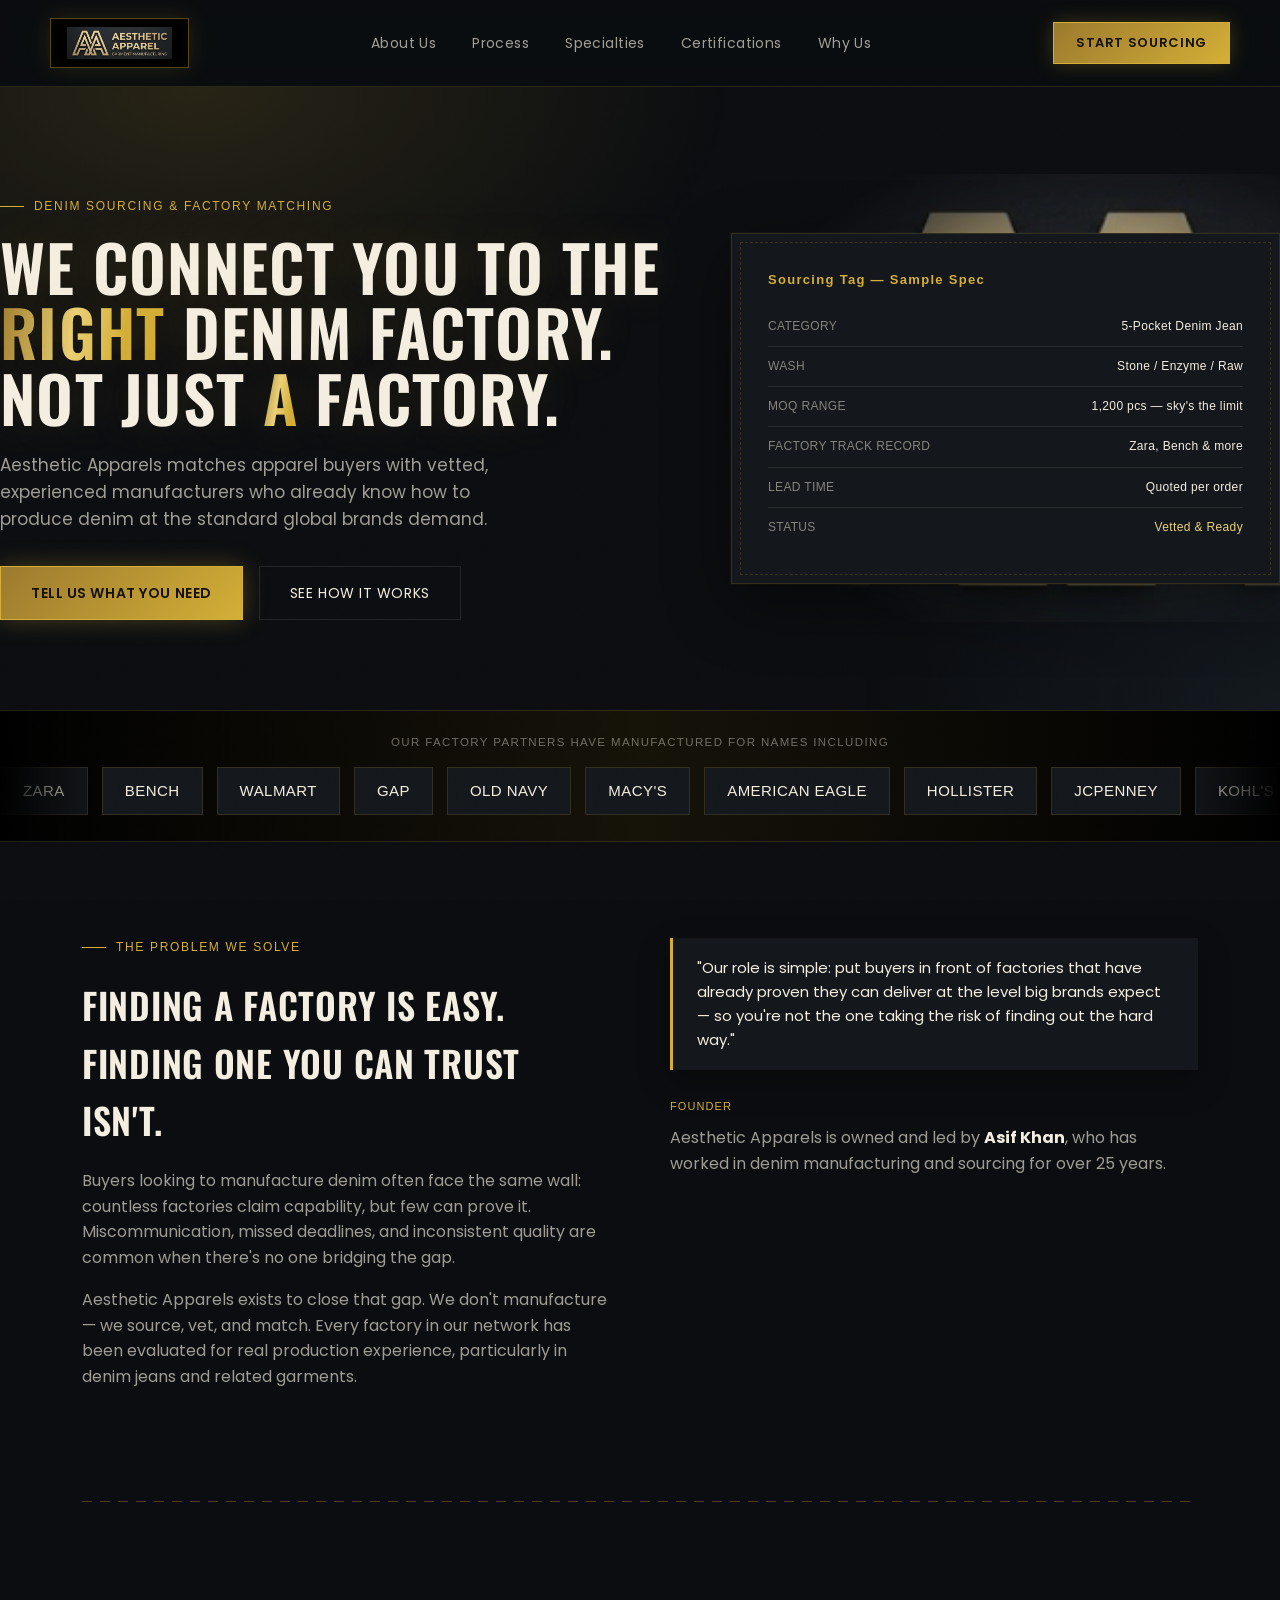
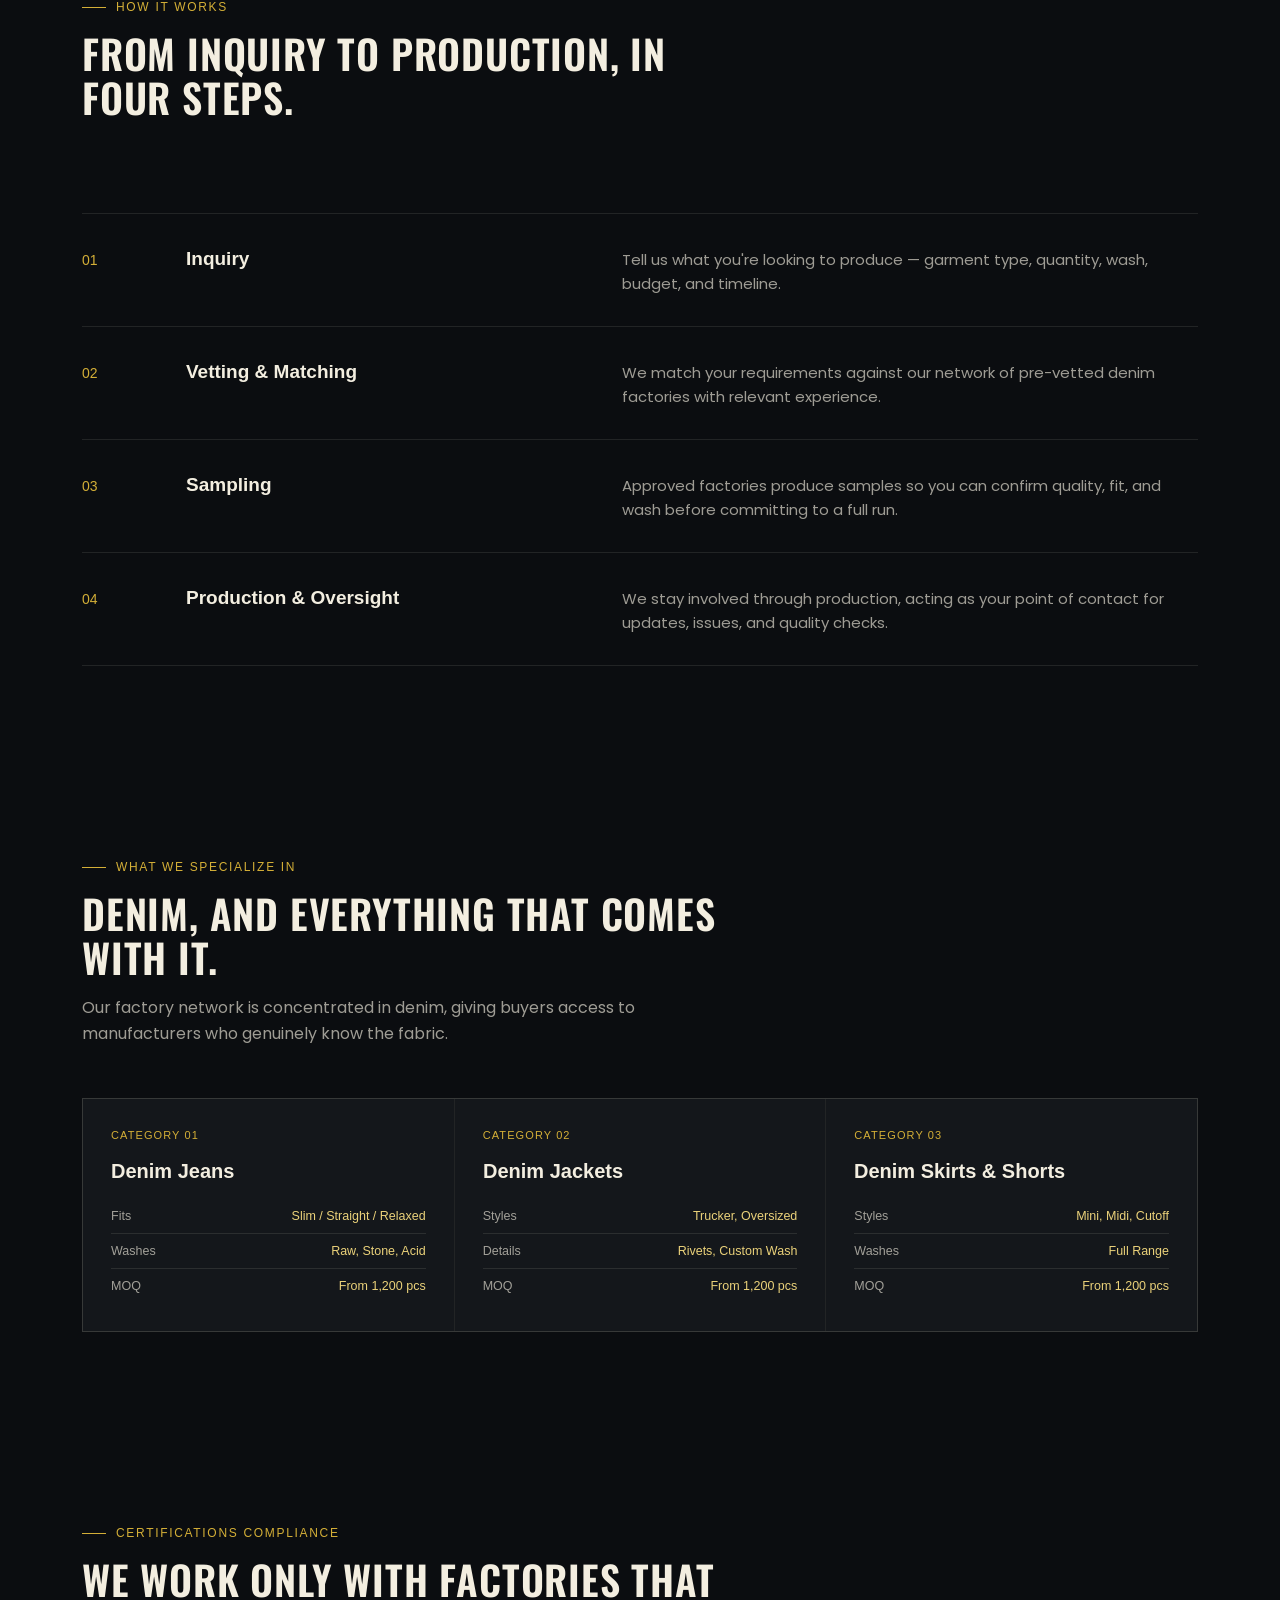
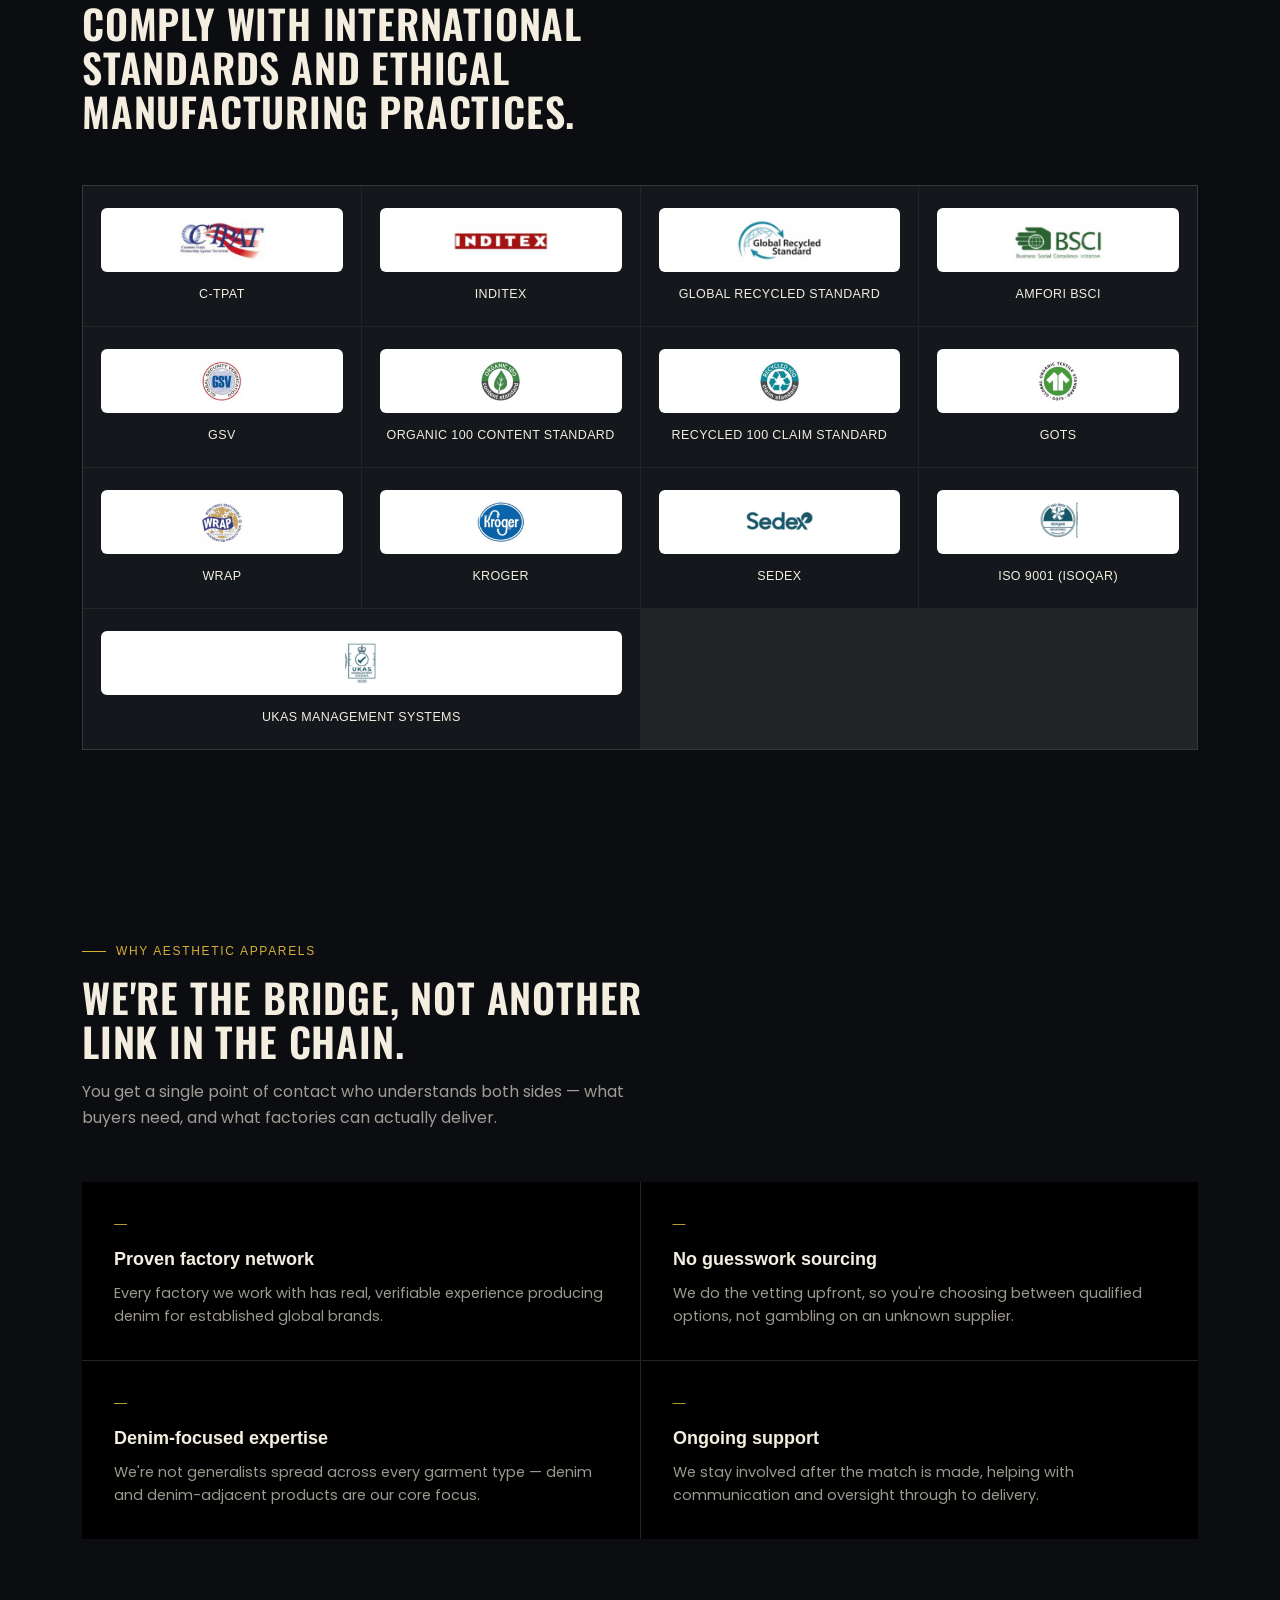
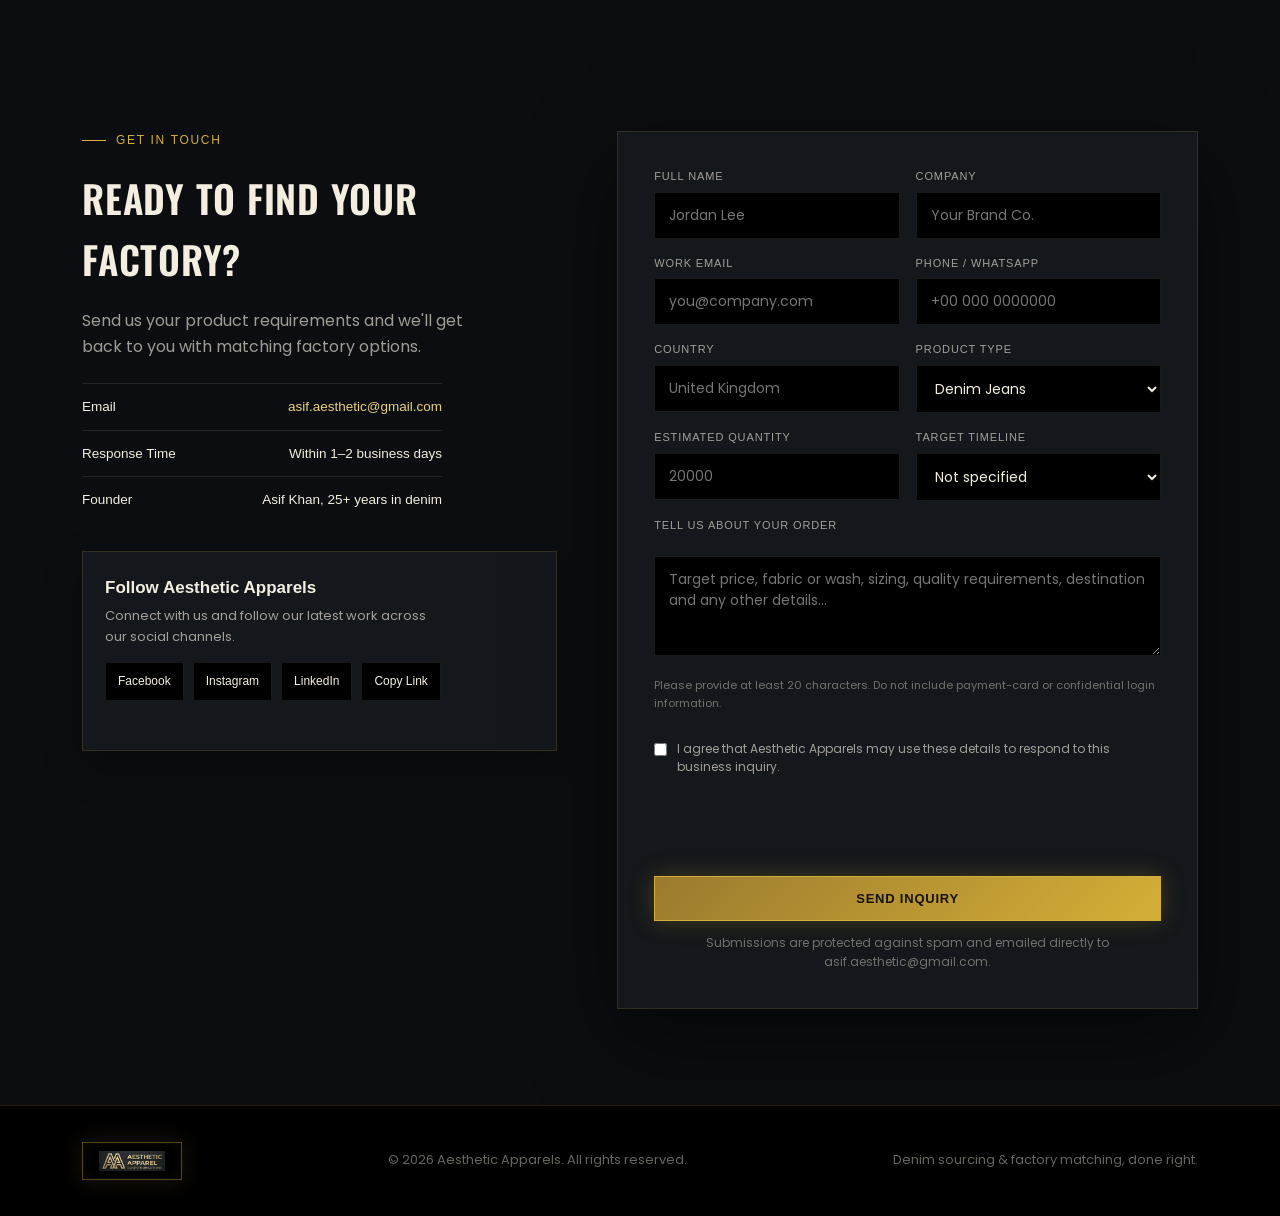
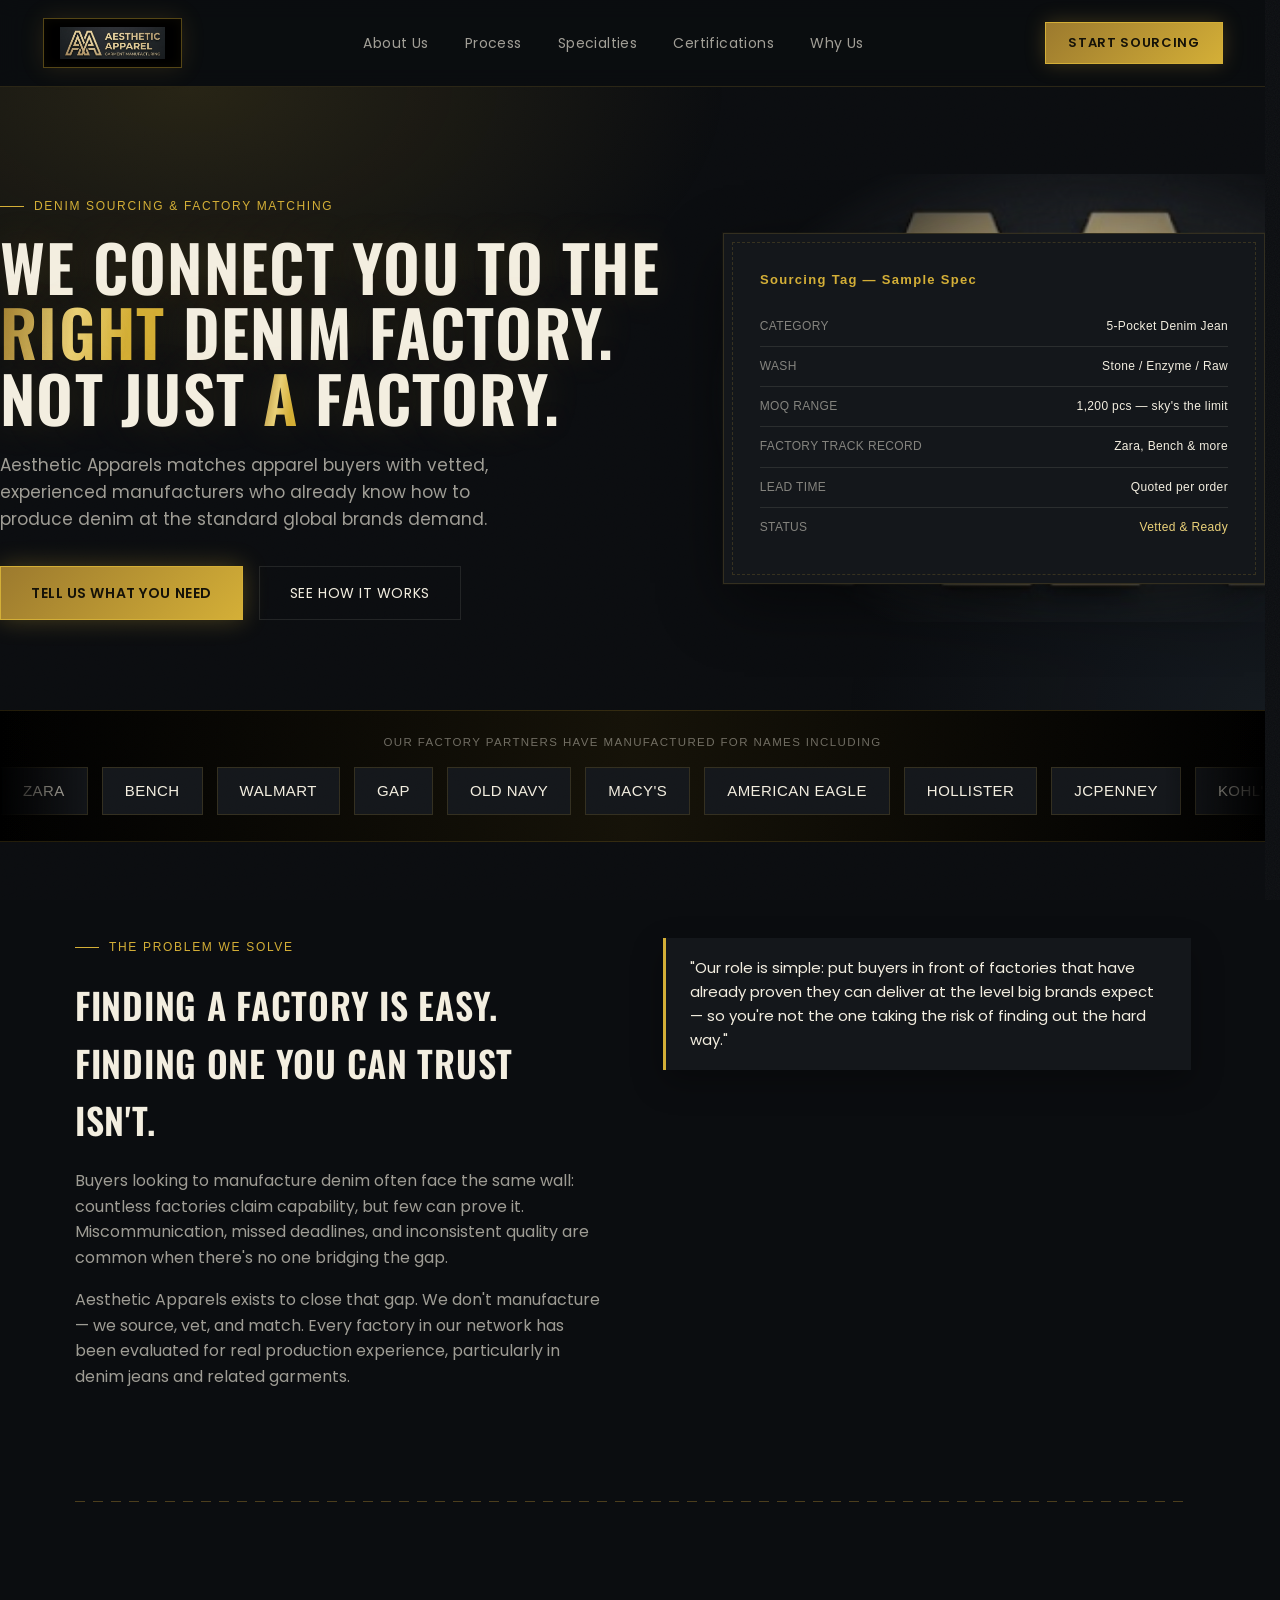
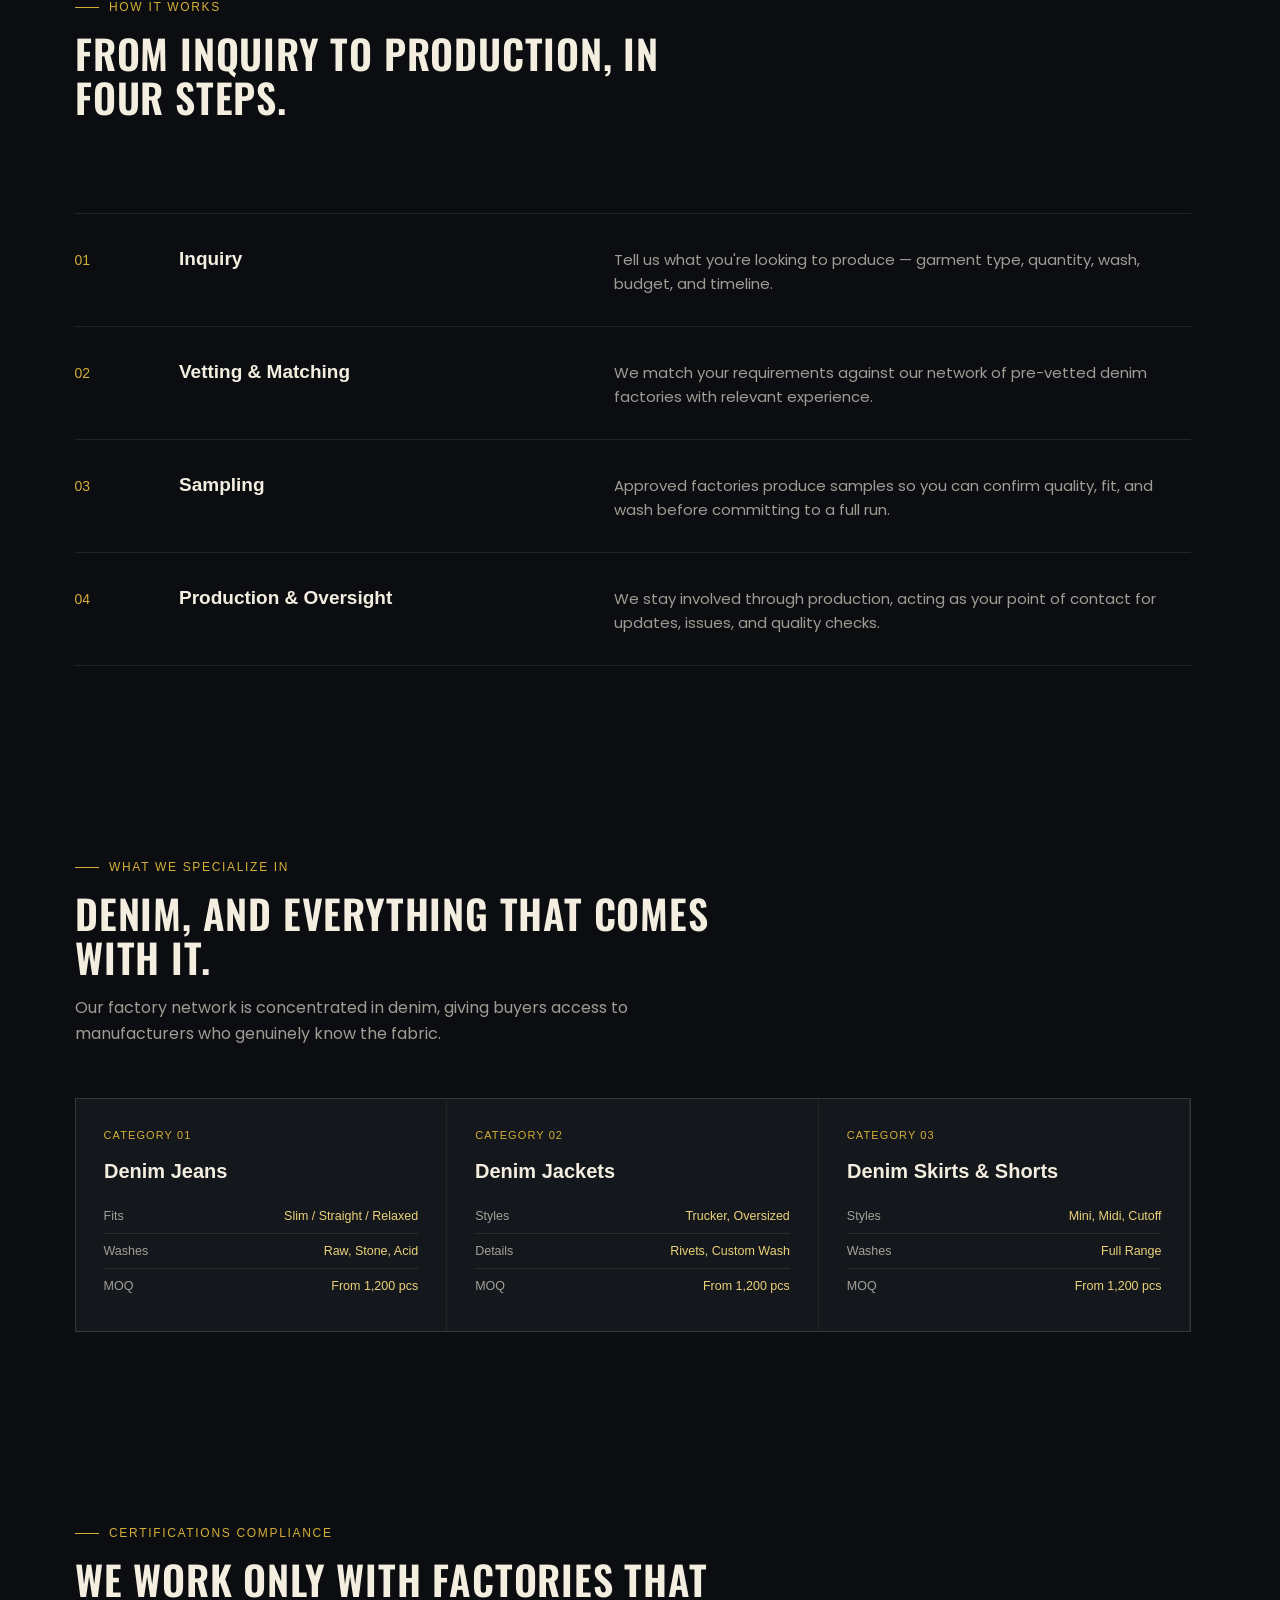
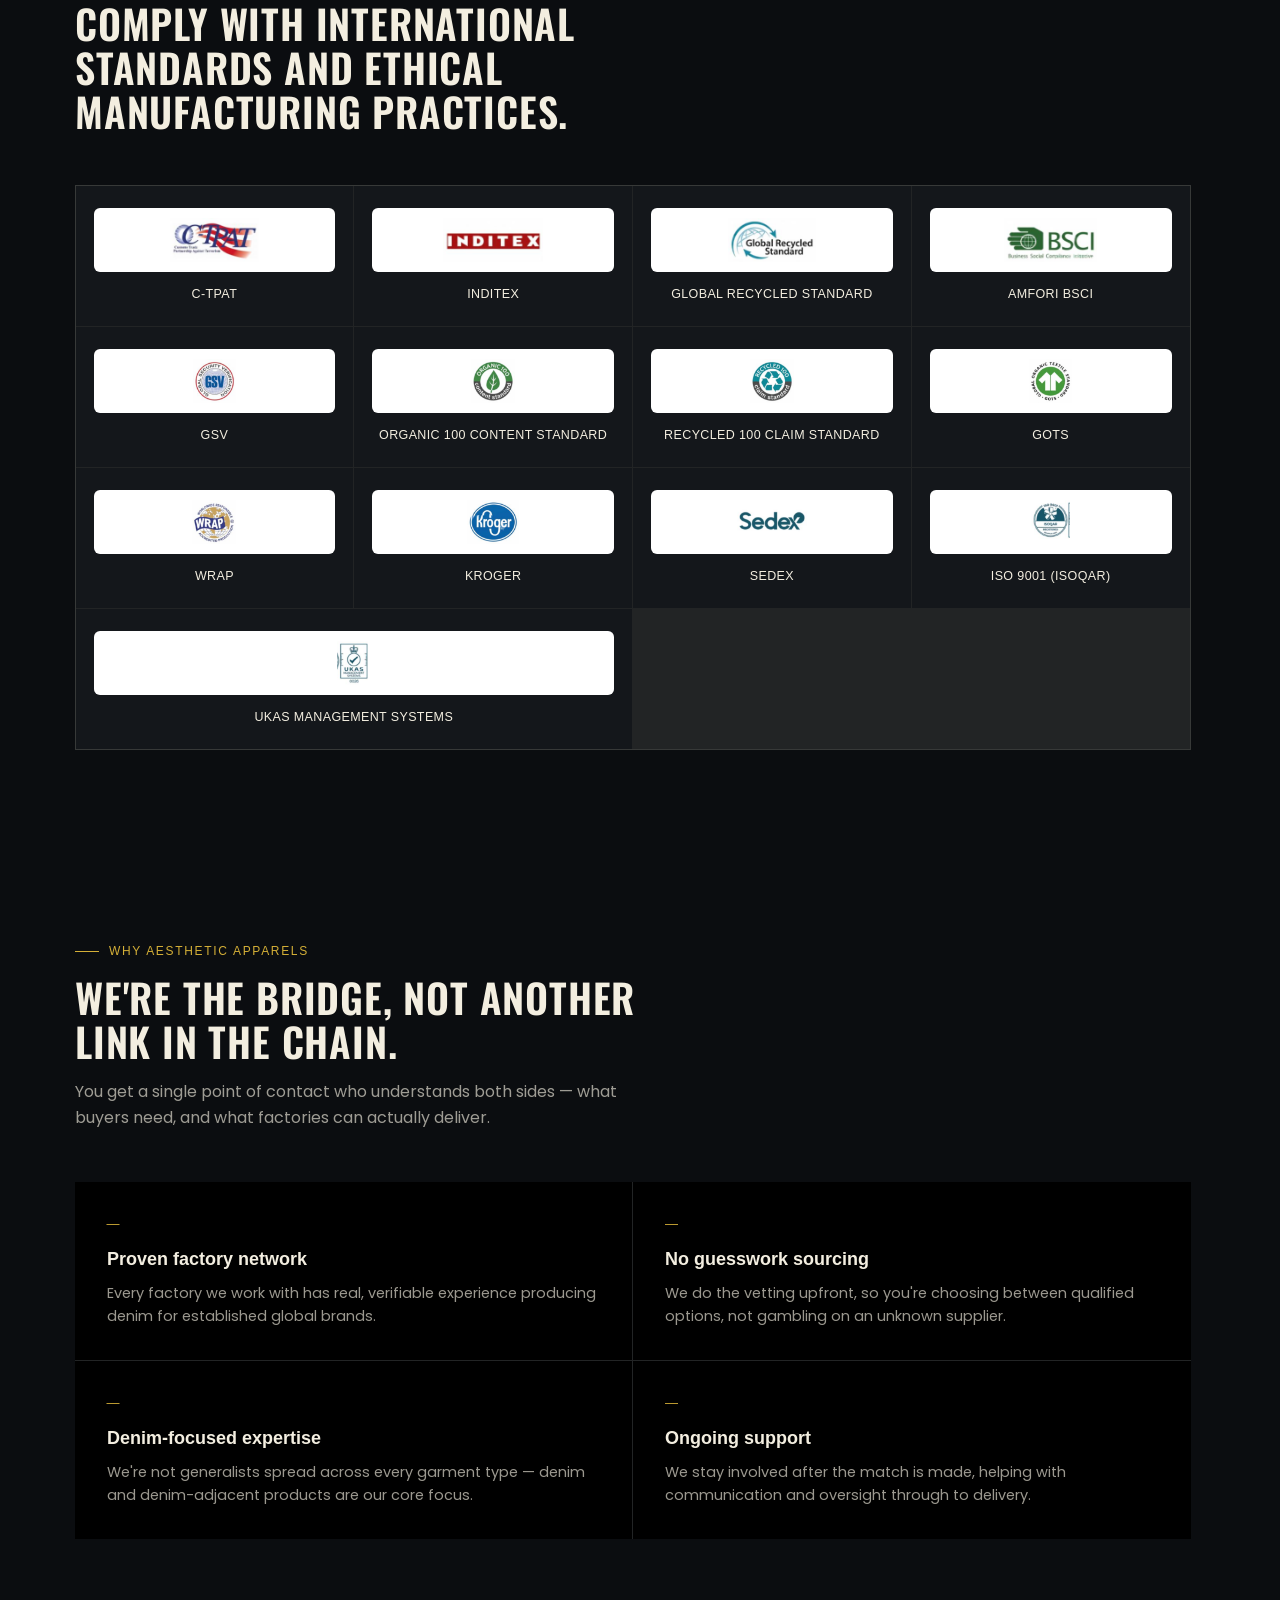
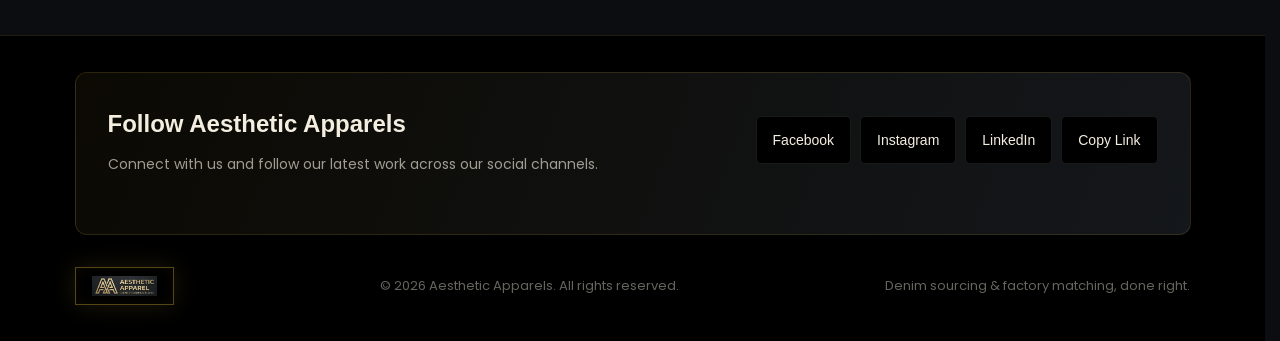
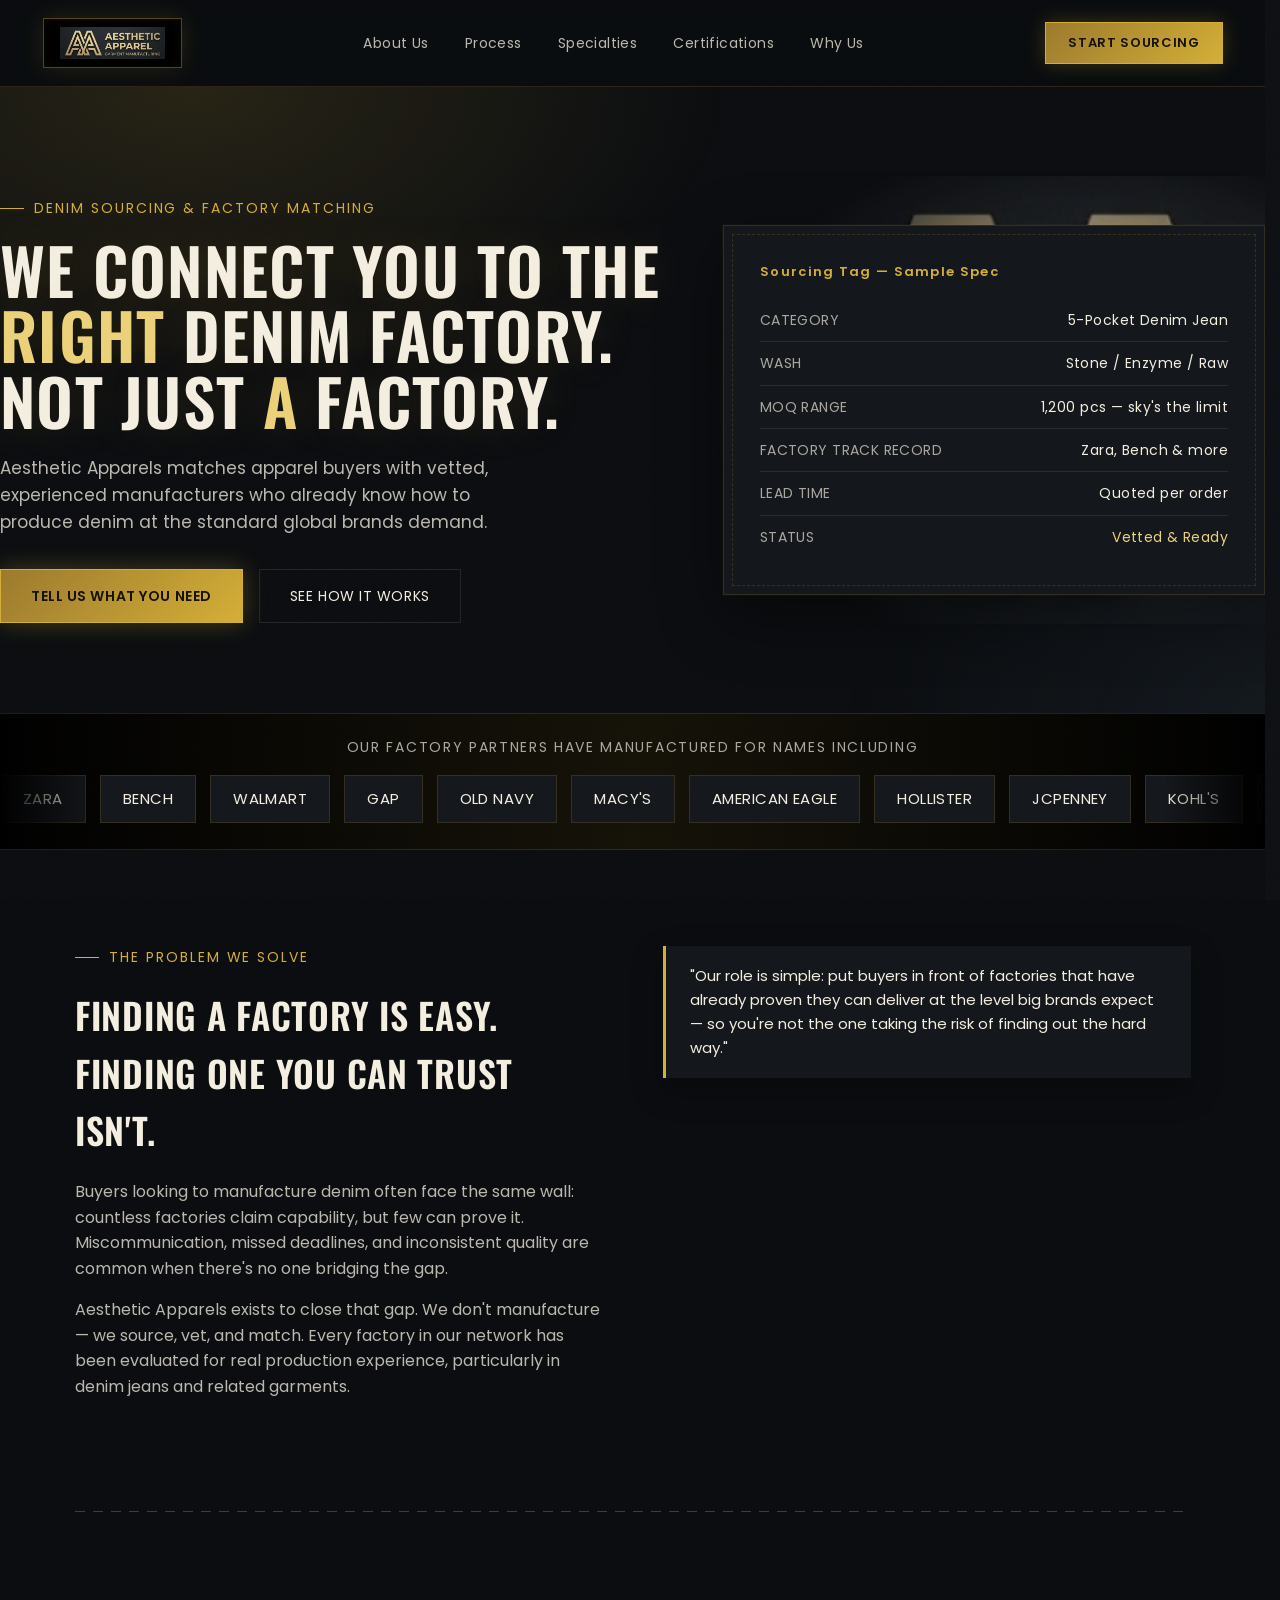
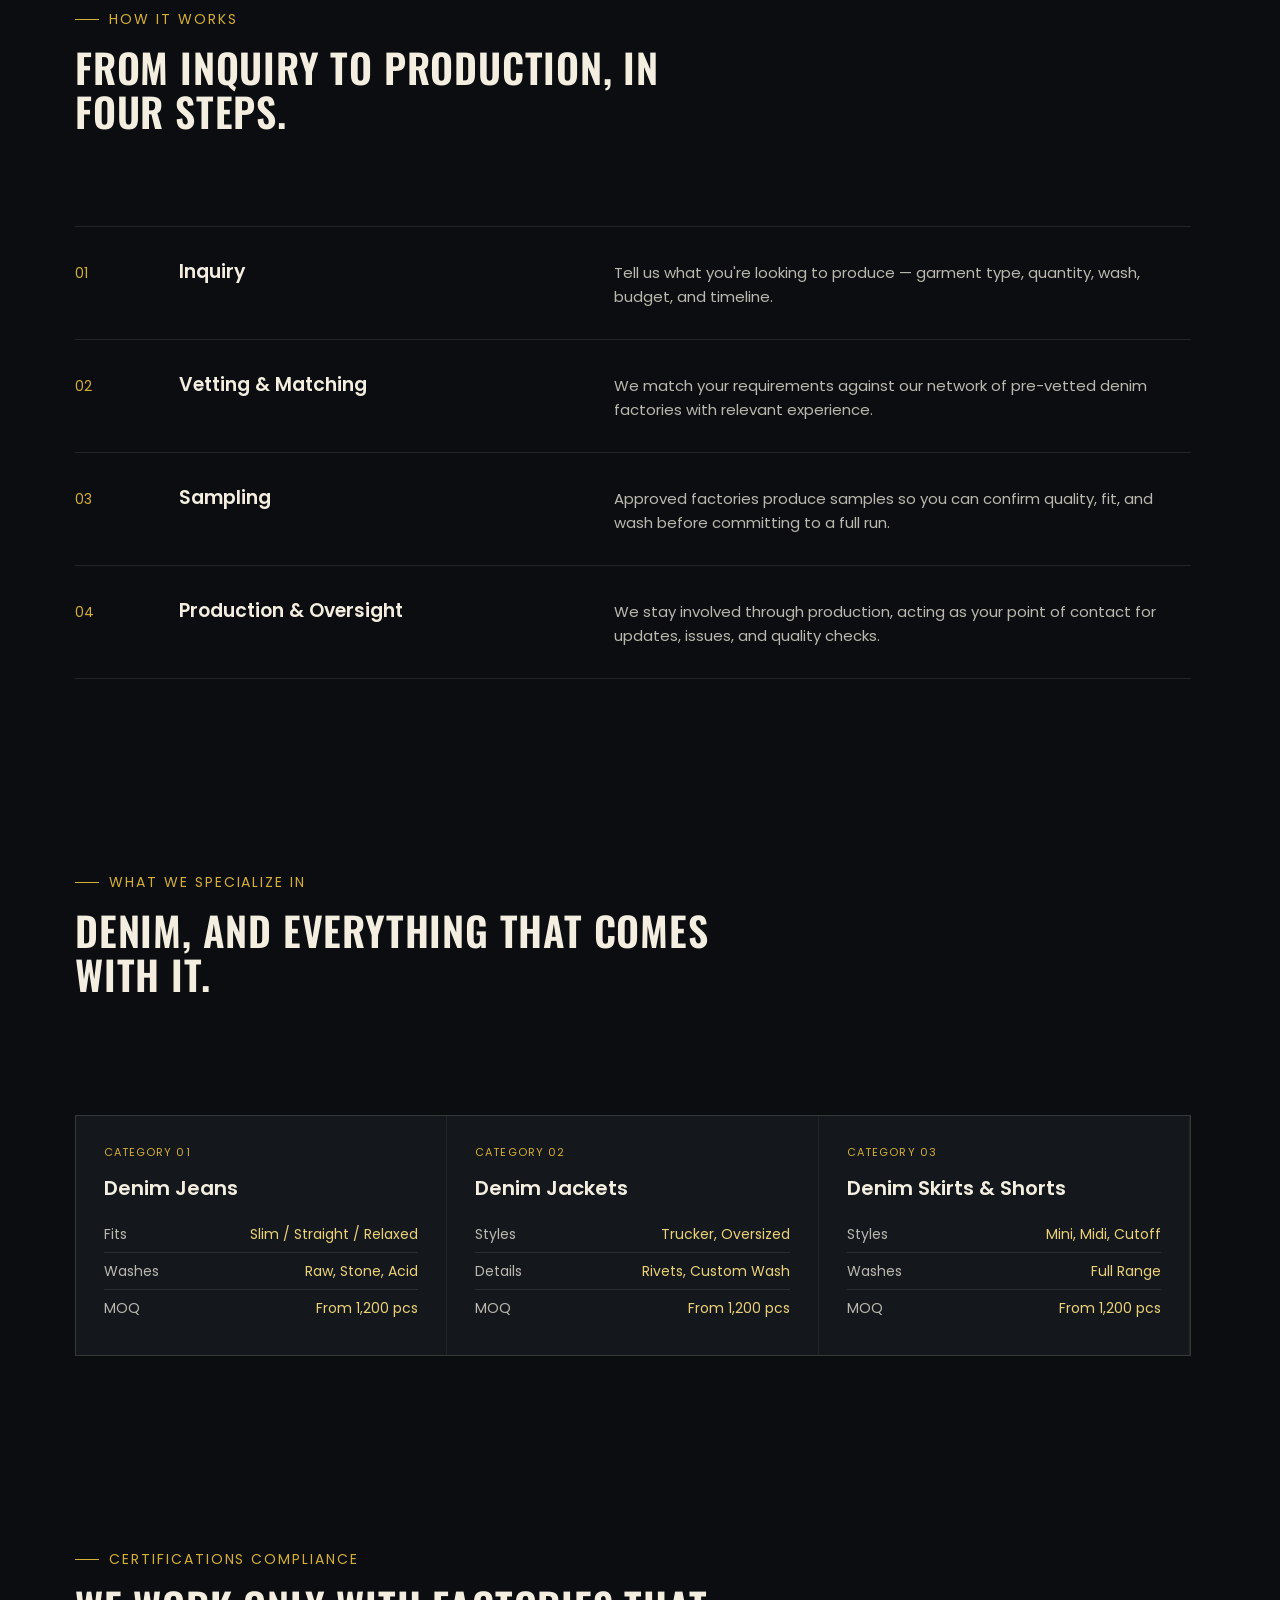
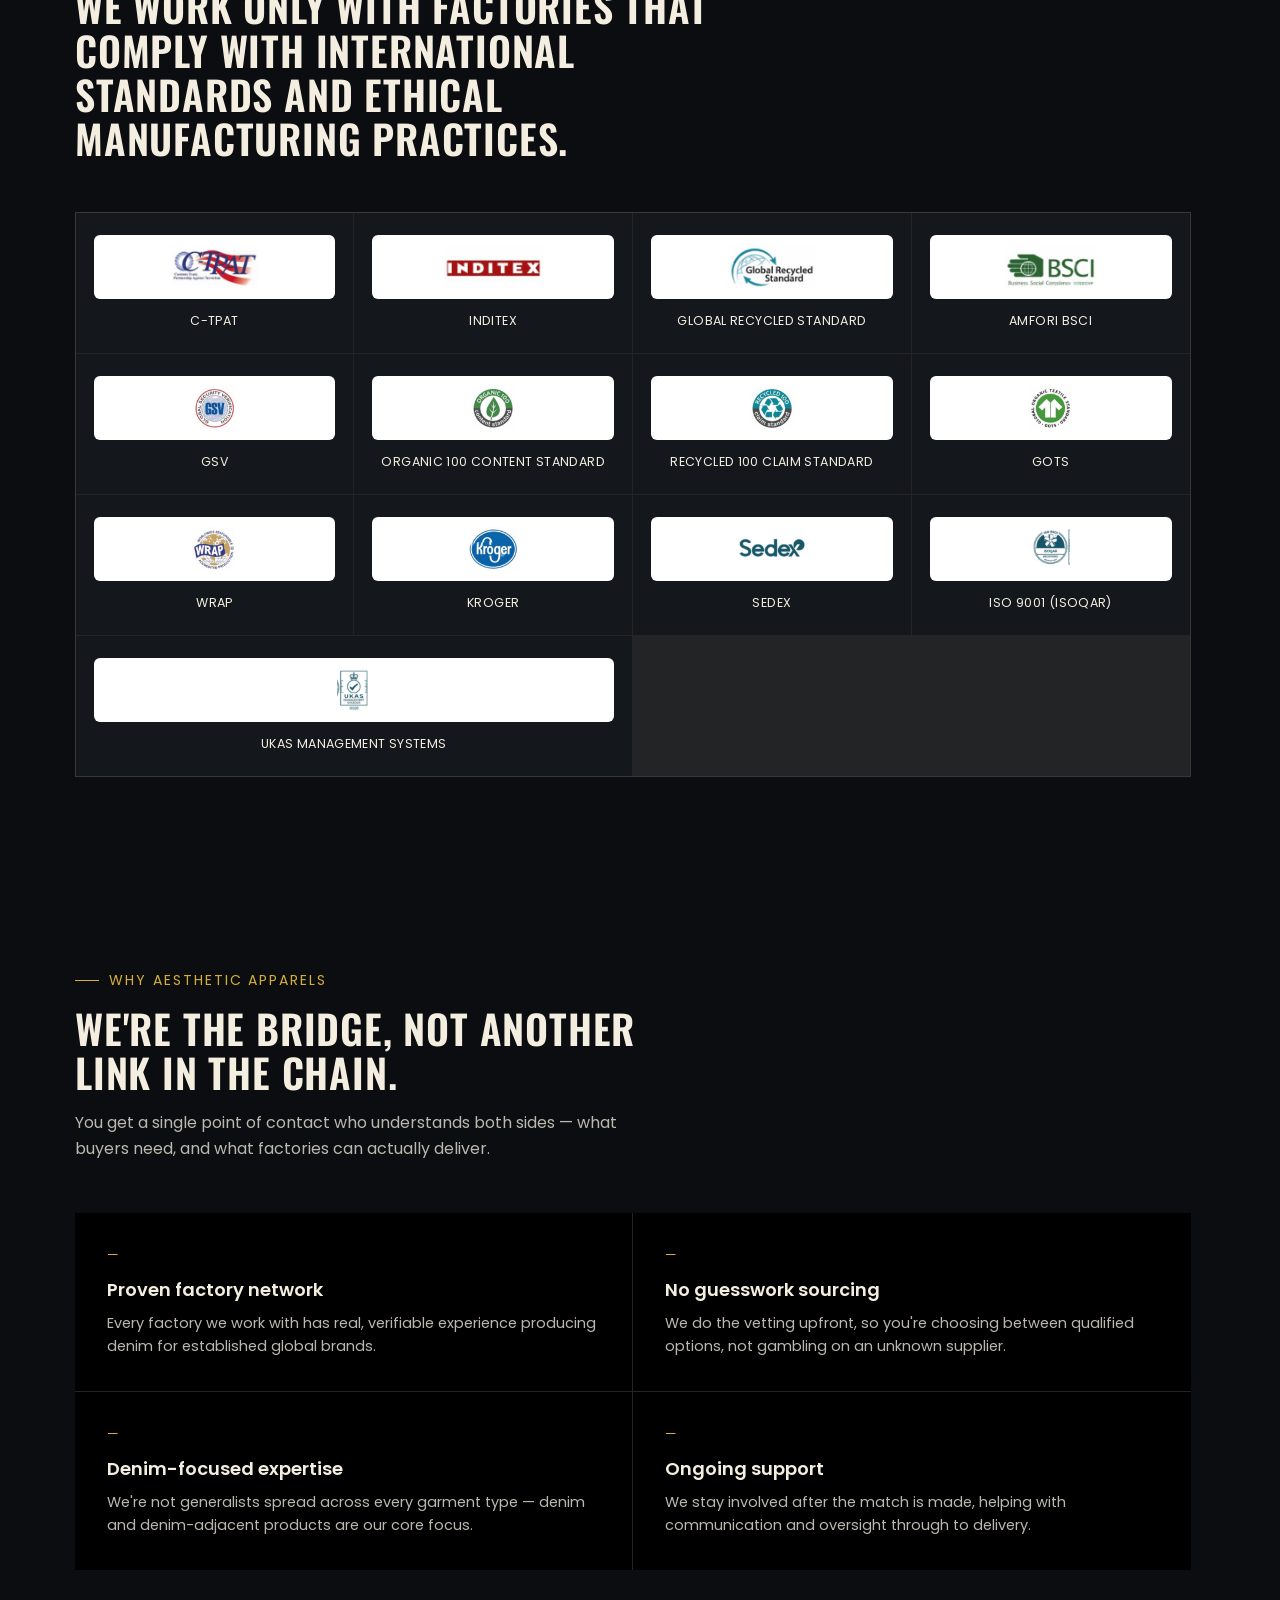
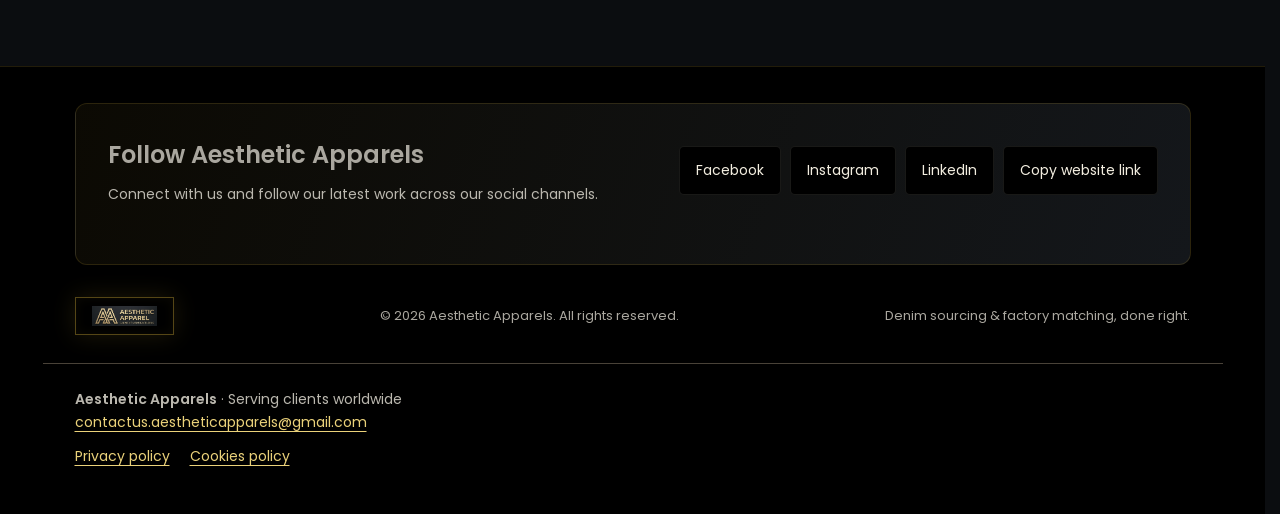
